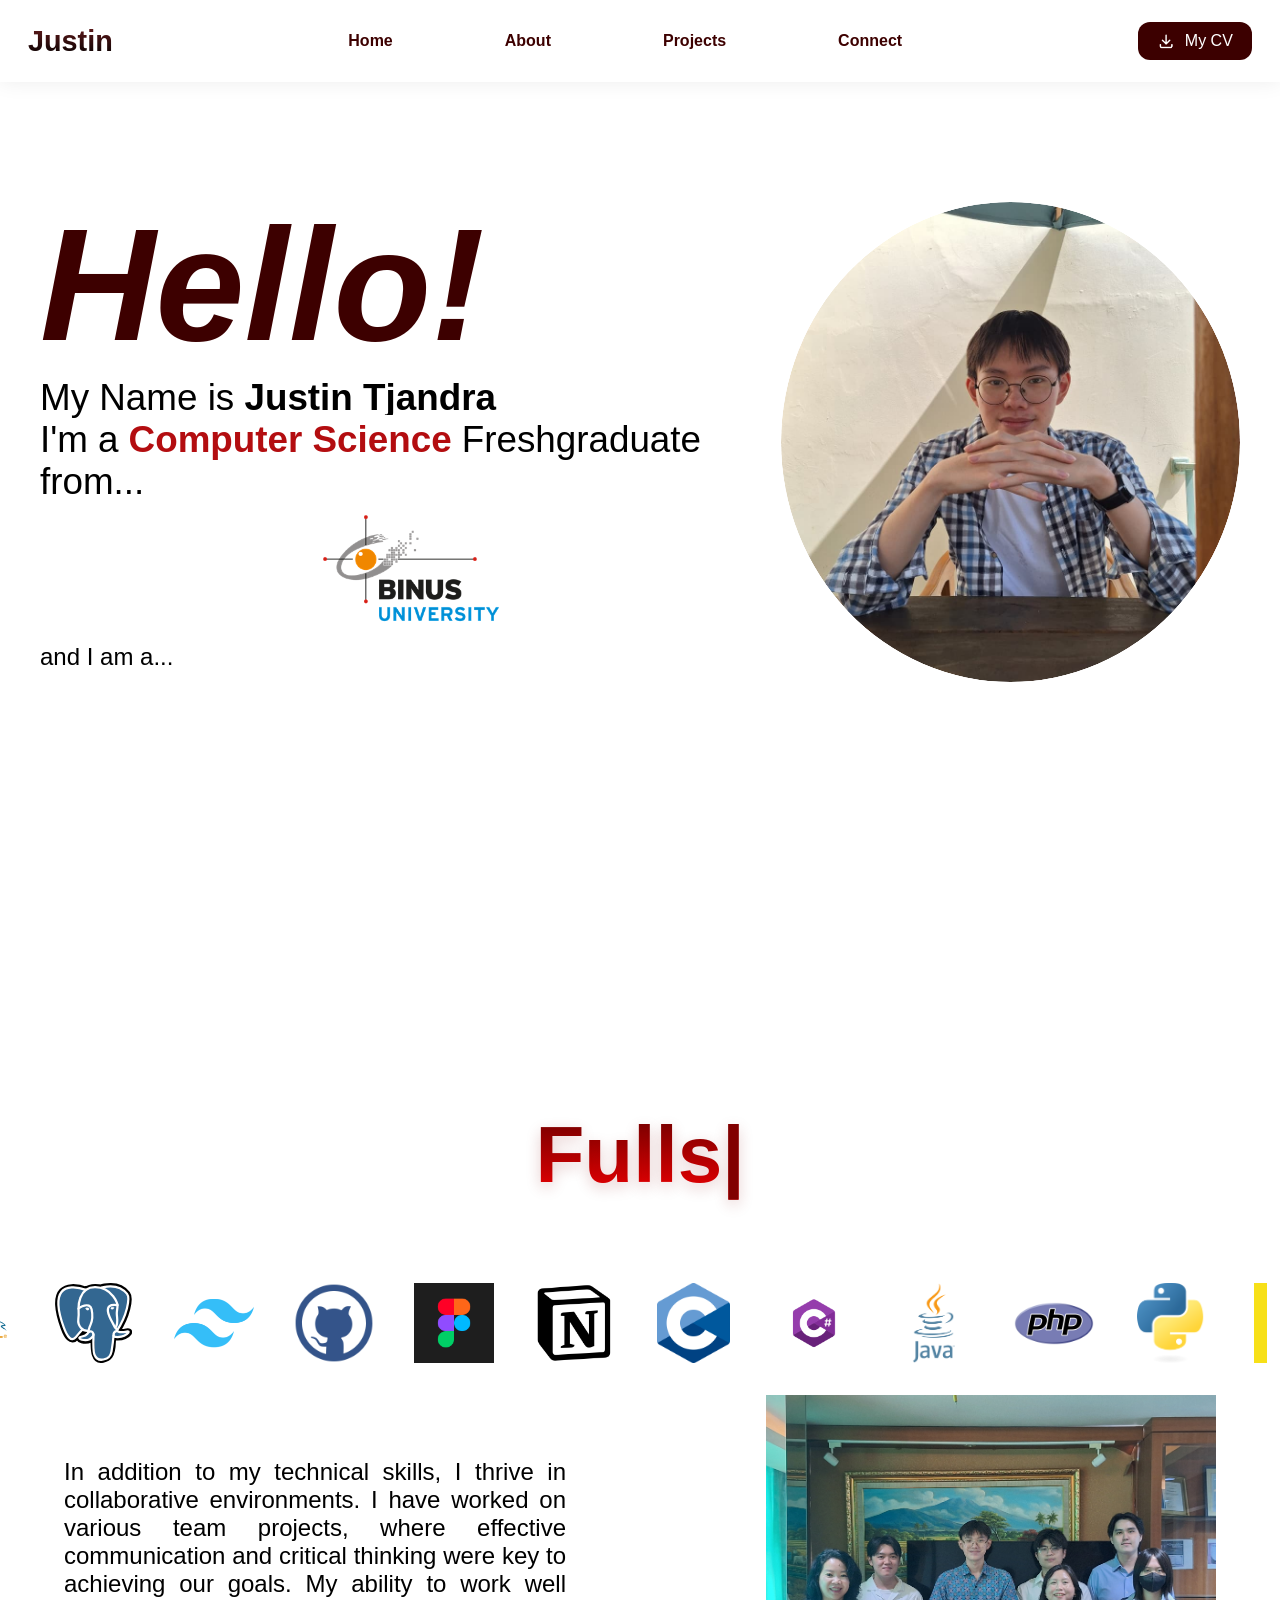
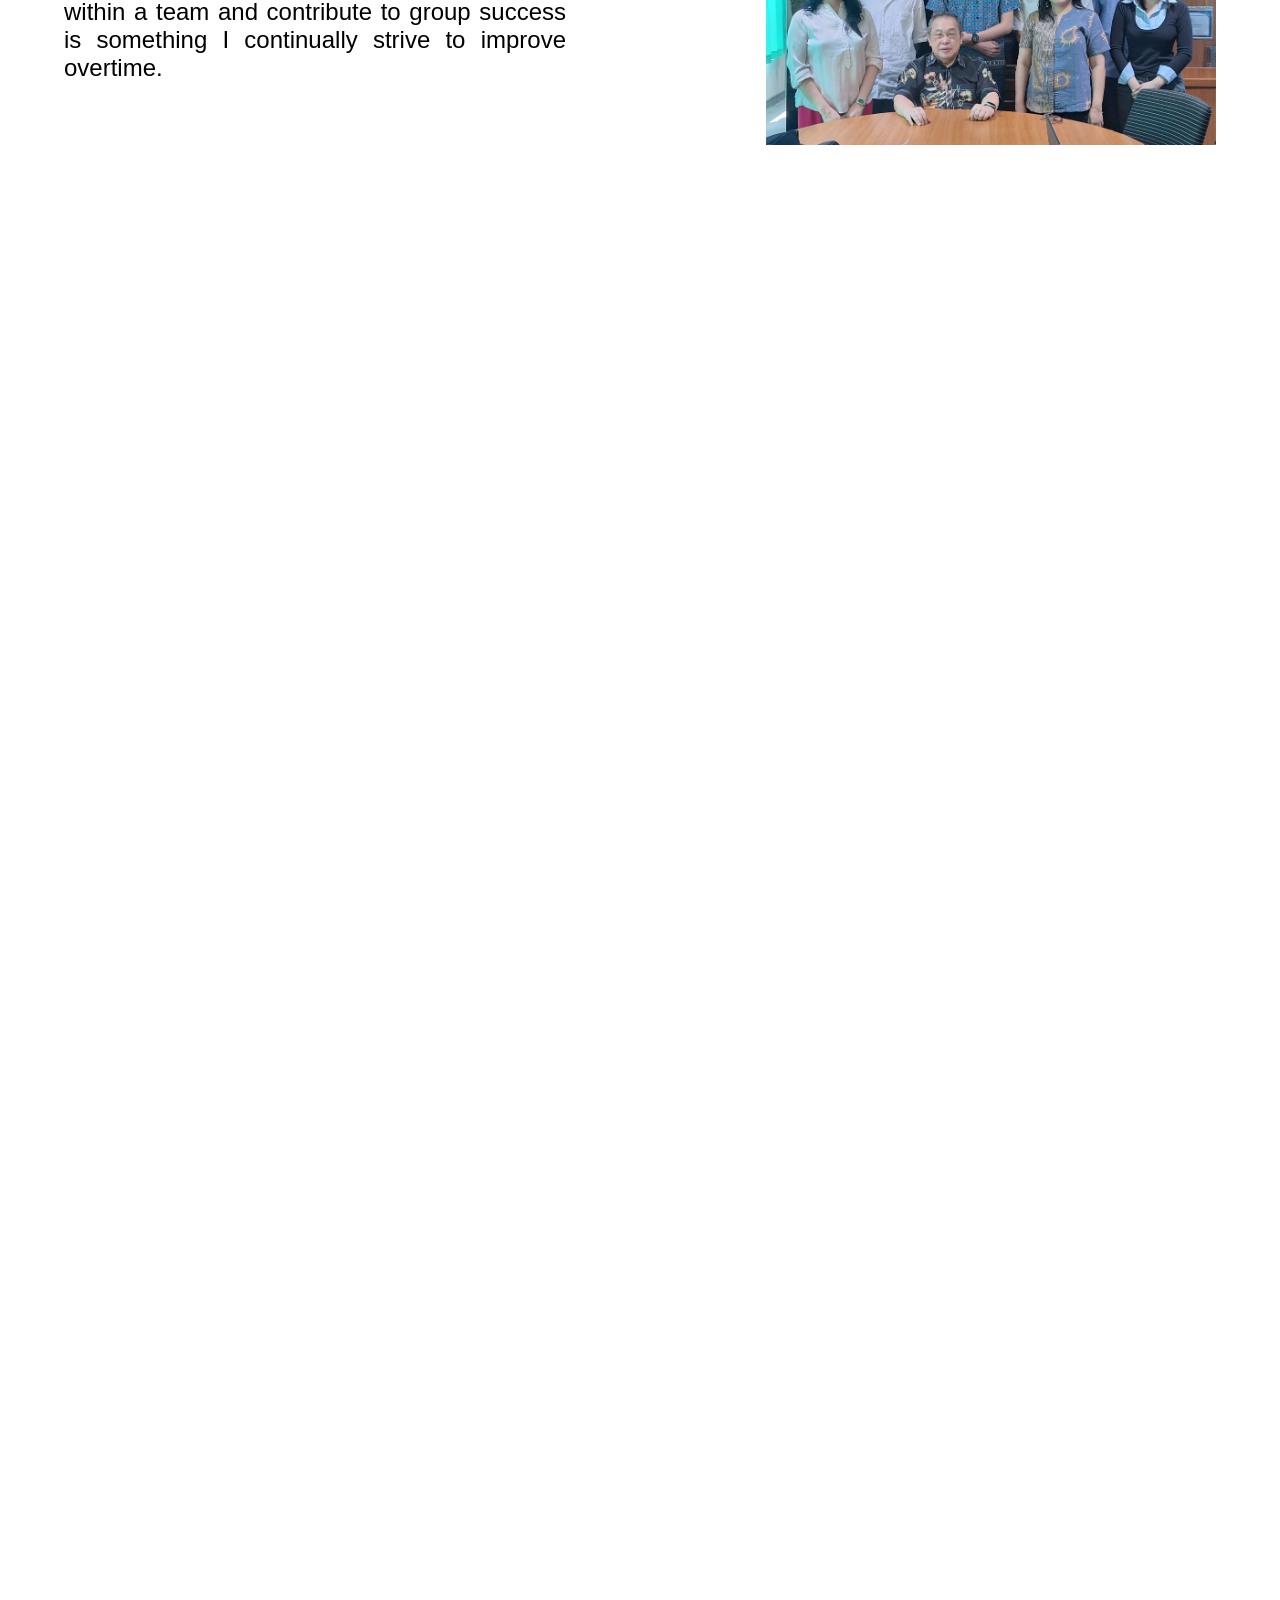
==== index.html @ 24ed014b "chore: remove development comments / lines" ====
<!DOCTYPE html>
<html lang="en">

<head>
    <meta charset="UTF-8">
    <meta name="viewport" content="width=device-width, initial-scale=1.0">
    <title>Justin Tjandra - Portofolio</title>
    <link rel="stylesheet" href="assets/css/style.css">
</head>

<body>
    <nav class="navbar">
        <div class="navbar__header-container">
            <a class="header--font user-select-none">Justin</a>
        </div>

        <div class="navbar__links-container">
            <ul class="navbar__nav">
                <li class="navbar__links-space"><a class="navbar--item" href="#home">Home</a></li>
                <li class="navbar__links-space"><a class="navbar--item" href="#about">About</a></li>
                <li class="navbar__links-space"><a class="navbar--item" href="#projects">Projects</a></li>
                <li class="navbar__links-space"><a class="navbar--item" href="#connect">Connect</a></li>
            </ul>
        </div>

        <div class="navbar__action-container">
            <a href="assets/docs/Justin Tjandra - Curriculum Vitae.pdf" download="Justin Tjandra_CV.pdf"
                class="cv-button">
                <img src="assets/images/icons/download.png" class="cv-icon" alt="Download">
                My CV
            </a>
        </div>
    </nav>

    <section id="home" class="box-container fade-section">
        <div class="home-left">
            <div class="slider user-select-none">
                <h1 class="slider__text">
                    <span>Hello!</span>
                </h1>
            </div>

            <div class="home-container">
                <p class="fs-lg">My Name is <span class="font-bolder">Justin Tjandra</span></p>
                <p class="fs-lg">I'm a<span class="span-headline__text font-bolder">Computer Science</span>Freshgraduate
                    from...</p>
                <div class="university-img-container">
                    <img src="assets/images/icons/Logo_Binus_University.png" alt="BINUS University"
                        class="university-img">
                </div>
            </div>
            <h1 class="font-light">and I am a...</h1>
        </div>

        <div class="img-container">
            <div class="img-flip">
                <div class="img-front">
                    <img src="assets/images/pict/user_profile.jpeg" alt="Justin Tjandra" class="user-img">
                </div>
                <div class="img-back">
                    <img src="assets/images/pict/user_profile.jpeg" alt="Justin Tjandra" class="user-img">
                </div>
            </div>
        </div>

    </section>



    <section id="about" class="box-container fade-section">
        <div class="about-container">
            <div class="about-header">
                <h1 id="typing-text"></h1>
            </div>

            <div class="icon-scroll-wrapper">
                <div class="icon-scroll">
                    <img src="assets/images/icons/C_Programming_Language.svg.png" alt="C">
                    <img src="assets/images/icons/Csharp_Logo.png" alt="C#">
                    <img src="assets/images/icons/Java_programming_language_logo.svg.png" alt="Java">
                    <img src="assets/images/icons/Php.png" alt="Php">
                    <img src="assets/images/icons/Python.png" alt="Python">
                    <img src="assets/images/icons/Javascript.png" alt="Javascript">
                    <img src="assets/images/icons/Laravel.svg.png" alt="Laravel">
                    <img src="assets/images/icons/Microsoft_.NET_logo.svg.png" alt=".NET">
                    <img src="assets/images/icons/React_Logo_SVG.svg.png" alt="React">
                    <img src="assets/images/icons/Typescript.svg.png" alt="TypeScript">
                    <img src="assets/images/icons/Mysql.png" alt="MySQL">
                    <img src="assets/images/icons/Postgresql_elephant.svg" alt="PostgreSQL">
                    <img src="assets/images/icons/Tailwind_CSS_Logo.svg.png" alt="Tailwind">
                    <img src="assets/images/icons/Github.png" alt="Github">
                    <img src="assets/images/icons/Figma.png" alt="Figma">
                    <img src="assets/images/icons/Notion.png" alt="Notion">

                    <img src="assets/images/icons/C_Programming_Language.svg.png" alt="C">
                    <img src="assets/images/icons/Csharp_Logo.png" alt="C#">
                    <img src="assets/images/icons/Java_programming_language_logo.svg.png" alt="Java">
                    <img src="assets/images/icons/Php.png" alt="Php">
                    <img src="assets/images/icons/Python.png" alt="Python">
                    <img src="assets/images/icons/Javascript.png" alt="Javascript">
                    <img src="assets/images/icons/Laravel.svg.png" alt="Laravel">
                    <img src="assets/images/icons/Microsoft_.NET_logo.svg.png" alt=".NET">
                    <img src="assets/images/icons/React_Logo_SVG.svg.png" alt="React">
                    <img src="assets/images/icons/Typescript.svg.png" alt="TypeScript">
                    <img src="assets/images/icons/Mysql.png" alt="MySQL">
                    <img src="assets/images/icons/Postgresql_elephant.svg" alt="PostgreSQL">
                    <img src="assets/images/icons/Tailwind_CSS_Logo.svg.png" alt="Tailwind">
                    <img src="assets/images/icons/Github.png" alt="Github">
                    <img src="assets/images/icons/Figma.png" alt="Figma">
                    <img src="assets/images/icons/Notion.png" alt="Notion">
                </div>
            </div>

            <div class="about-content">
                <div class="about-content-text">
                    <p class="fs-md font-light">In addition to my technical skills, I thrive in collaborative
                        environments. I have worked on various team projects, where effective communication and critical
                        thinking were key to achieving our goals. My ability to work well within a team and contribute
                        to
                        group success is something I continually strive to improve overtime.
                    </p>
                </div>
                <div class="about-content-image-wrapper">
                    <img src="assets/images/pict/intern1.jpg" class="carousel-img active" alt="">
                    <img src="assets/images/pict/intern2.jpg" class="carousel-img" alt="">
                </div>
            </div>
        </div>
    </section>

    <section id="projects" class="box-container fade-section">
        <h1 class="fs-xl highlight-text">Highlighted Projects</h1>
        <div class="projects-grid">
            <div class="project-card">
                <img src="assets/images/projects/VHotel.png" alt="Vhotel" class="project-img">
                <div class="project-overlay">
                    <h2 class="project-name">Vhotel</h2>
                    <p class="project-category">Hotel Management System</p>
                    <div class="project-img-overlay">
                        <img src="assets/images/icons/Figma.png" alt="Figma">
                        <img style="width: 72px;" src="assets/images/icons/HTML.png" alt="HTML">
                        <img src="assets/images/icons/CSS.png" alt="CSS">
                        <img src="assets/images/icons/Javascript.png" alt="JavaScript">
                    </div>
                    <a class="project-card-link" target="_blank" href="https://physeck.github.io/VHotel/">Click me to
                        view!</a>
                </div>
            </div>

            <div class="project-card">
                <img src="assets/images/projects/Calm.png" alt="Calm" class="project-img">
                <div class="project-overlay">
                    <h2 class="project-name">Calm</h2>
                    <p class="project-category">Mental Counseling Appointment Design</p>
                    <div class="project-img-overlay">
                        <img src="assets/images/icons/Figma.png" alt="Figma">
                    </div>
                    <a class="project-card-link" target="_blank"
                        href="https://www.figma.com/proto/J59V373i7fIVpGpE77ZbPk/Justin-Tjandra---Calm?node-id=0-1&t=TwTi2Une0A60ELqW-1">Click
                        me to view!</a>
                </div>
            </div>

            <div class="project-card">
                <img src="assets/images/projects/CareYou.png" alt="CareYou" class="project-img">
                <div class="project-overlay">
                    <h2 class="project-name">CareYou</h2>
                    <p class="project-category">Fundraising Application</p>
                    <div class="project-img-overlay">
                        <img src="assets/images/icons/Microsoft_.NET_logo.svg.png" alt=".NET">
                        <img src="assets/images/icons/Csharp_Logo.png" alt="C#">
                        <img src="assets/images/icons/Mysql.png" alt="MySQL">
                        <img src="assets/images/icons/Figma.png" alt="Figma">
                    </div>
                    <a class="project-card-link" target="_blank"
                        href="https://www.figma.com/proto/2gqWYdmFelvkur7idNN4Tu/CareYou?page-id=0%3A1&node-id=1755-6062&starting-point-node-id=1755%3A6062&t=R1HIUvb0yN2R2BPH-1">Click
                        me to view!</a>
                </div>
            </div>

            <div class="project-card">
                <img src="assets/images/projects/Fit-rack.png" alt="FitRack" class="project-img">
                <div class="project-overlay">
                    <h2 class="project-name">FitRack</h2>
                    <p class="project-category">Gym Nutrient Planner</p>
                    <div class="project-img-overlay">
                        <img src="assets/images/icons/Laravel.svg.png" alt="Laravel">
                        <img src="assets/images/icons/Php.png" alt="Php">
                        <img src="assets/images/icons/Mysql.png" alt="MySQL">
                        <img src="assets/images/icons/Figma.png" alt="Figma">
                    </div>
                    <a class="project-card-link" target="_blank" href="https://fit-rack.vercel.app/">Click
                        me to view!</a>
                </div>
            </div>

            <div class="project-card">
                <img src="assets/images/projects/StudiLib.png" alt="StudiLib" class="project-img">
                <div class="project-overlay">
                    <h2 class="project-name">StudiLib</h2>
                    <p class="project-category">Educational Technology Tutor</p>
                    <div class="project-img-overlay">
                        <img src="assets/images/icons/React_Logo_SVG.svg.png" alt="React">
                        <img src="assets/images/icons/Tailwind_CSS_Logo.svg.png" alt="Tailwind">
                        <img src="assets/images/icons/Typescript.svg.png" alt="TypeScript">
                        <img src="assets/images/icons/Postgresql_elephant.svg" alt="PostgreSQL">
                        <img src="assets/images/icons/Figma.png" alt="Figma">
                    </div>
                    <a class="project-card-link" target="_blank"
                        href="https://www.figma.com/design/tFy2YiuyIDAvgmTht4NtIr/StudiLib-LowFidelity-UI-Design?node-id=0-1&t=3L5inz7zCP8GVV8N-1">Click
                        me to view!</a>
                </div>
            </div>
        </div>
    </section>

    <section id="connect" class="box-container fade-section">
        <div class="connect-info">
            <h1 class="connect-title">Let's connect!</h1>
            <p class="connect-description">
                I'm currently looking for new opportunities and my inbox is always open.
                Whether you have a question or just want to say hi, I'll try my best to get back to you!
            </p>
            <a href="mailto:justin.tjandra@gmail.com" class="email-button">Say Hello</a>
        </div>

        <div class="connect-links">
            <div class="social-item">
                <span class="social-label">LinkedIn</span>
                <a href="https://www.linkedin.com/in/justin-tjandra/" target="_blank">linkedin.com/in/justin-tjandra</a>
            </div>
            <div class="social-item">
                <span class="social-label">GitHub</span>
                <a href="https://github.com/Physeck" target="_blank">github.com/Physeck</a>
            </div>
            <div class="social-item">
                <span class="social-label">Email</span>
                <a href="mailto:justin.tjandra@email.com">justin.tjandra@gmail.com</a>
            </div>
        </div>
    </section>

    <button id="backToTop" class="back-to-top" title="Go to top">
        <span class="arrow">↑</span> Back to Top
    </button>
</body>
<script src="assets/js/script.js"></script>

</html>
---- assets/css/style.css ----
* {
    box-sizing: border-box;
}

body {
    margin: 0;
    font-family: 'Poppins', sans-serif;
    line-height: inherit;
}

html {
    scroll-behavior: smooth;
}

::-webkit-scrollbar {
    width: 10px;
    height: 10px;
}

::-webkit-scrollbar-track {
    background: #ffffff;
    border-radius: 8px;
}

::-webkit-scrollbar-thumb {
    background: #dbdbdb;
    border-radius: 8px;
}

::-webkit-scrollbar-thumb:hover {
    background: #a8a8a8;
}

::-webkit-scrollbar-corner {
    background: transparent;
}

.font-light {
    font-weight: 200;
}

.font-bolder {
    font-weight: 600;
}

.fs-md {
    font-size: 1.5rem;
}

.fs-lg {
    font-size: 2.3rem;
}

.fs-xl {
    font-size: 3rem;
}

.navbar {
    display: flex;
    padding: 1rem 1.75rem;
    background-color: #ffffff;
    position: sticky;
    top: 0;
    z-index: 100;
    transition: transform 0.7s ease-in-out;
    box-shadow: 0 0 20px rgba(0, 0, 0, 0.075);
}

.navbar.slideup {
    transform: translateY(-100%);
}

.navbar__header-container {
    display: flex;
    align-items: center;
}

.header--font {
    font-family: inherit;
    font-size: 1.8rem;
    font-weight: 700;
    text-decoration: none;
    background-image: linear-gradient(to bottom, #661b1c, #000000);
    -webkit-background-clip: text;
    color: transparent;
    transition: transform 0.3s;
    animation: crimsonred 2s linear infinite;
}

.user-select-none {
    -webkit-user-select: none !important;
    -moz-user-select: none !important;
    user-select: none !important;
}

.header--font:hover {
    transform: translateY(-0.35rem);
}

@keyframes crimsonred {
    0% {
        background-image: linear-gradient(120deg, #b30d10, #000000);
    }

    20% {
        background-image: linear-gradient(to bottom, #ff0202, #3d0000);
    }

    40% {
        background-image: linear-gradient(120deg, #3d0000, #290000);
    }

    60% {
        background-image: linear-gradient(120deg, #6e0808, #140000);
    }

    80% {
        background-image: linear-gradient(120deg, #140000, #3d0909);
    }

    100% {
        background-image: linear-gradient(120deg, #661b1c, #000000);
    }
}

.navbar__nav {
    display: flex;
    list-style-type: none;
    padding: 0;
}

.navbar__links-container {
    display: flex;
    justify-content: center;
    flex-grow: 1;
}

.navbar__links-space {
    padding-left: 3.5rem;
    padding-right: 3.5rem;
}

.navbar--item {
    text-decoration: none;
    font-weight: 600;
    color: #3d0000;
    transition-duration: 0.2s;
}

.navbar--item:hover {
    background-image: linear-gradient(to bottom, #ff0004, #3c0000);
    -webkit-background-clip: text;
    font-weight: 700;
    color: transparent;
}

.navbar--item.active {
    background-image: linear-gradient(to bottom, #ff0004, #3c0000);
    -webkit-background-clip: text;
    font-weight: 700;
    color: transparent;
}

.navbar__action-container {
    display: flex;
    align-items: center;
}

.cv-button {
    background-color: #3c0000;
    display: flex;
    align-items: center;
    gap: 10px;
    color: white;
    padding: 0.6rem 1.2rem;
    border-radius: 12px;
    text-decoration: none;
    font-weight: 500;
    transition: 0.3s ease, transform 0.2s ease;
}

.cv-button:hover {
    background-color: #810000;
    transform: translateY(-2px);
}

.cv-icon {
    width: 18px;
    height: auto;
    filter: brightness(0) invert(1);
}

.box-container {
    display: flex;
    justify-content: space-between;
    align-items: center;
    min-height: 80vh;
    margin-bottom: 15rem;
    transition: opacity 1s ease, transform 1s ease;
}

#home,
#connect,
#projects {
    padding: 1rem 2.5rem;
}

.fade-section {
    opacity: 0;
    transform: translateY(50px);
}

.fade-section.visible {
    opacity: 1;
    transform: translateY(0);
    transition-delay: 0.5s
}

.fade-section.hidden {
    opacity: 0;
    transform: translateY(-50px);
}

.home-left {
    display: flex;
    flex-direction: column;
}


.slider__text {
    font-size: 10rem;
    font-style: italic;
    font-weight: 700;
    color: #3d0000;
    margin: 0 !important;
}

.slider {
    display: inline;
    text-align: start;
    position: relative;
    animation: slide-in 1.5s ease-out;
    transition: color 0.3s ease;
}

@keyframes slide-in {
    0% {
        transform: translateX(300%);
    }

    100% {
        transform: translateX(0);
    }
}

.slider::after {
    content: "";
    position: absolute;
    left: 0;
    bottom: 0;
    width: 0;
    height: 10px;
    background-color: #810000;
    transition: width 0.3s ease;
}

.slider:hover::after {
    width: 100%;
}

.img-container {
    width: 480px;
    height: 480px;
    border-radius: 50%;
    overflow: hidden;
    opacity: 0;
    transform: translateY(80px);
    animation: fadeUp 1.5s ease forwards;
    animation-delay: 1.5s;
}

.img-flip {
    width: 100%;
    height: 100%;
    position: relative;
    transition: transform 0.8s;
    transform-style: preserve-3d;
}

.img-container:hover .img-flip {
    transform: rotateY(180deg);
}

.img-front,
.img-back {
    position: absolute;
    width: 100%;
    height: 100%;
    border-radius: 50%;
    backface-visibility: hidden;
    overflow: hidden;
}

.img-back {
    background: #dbdbdb;
    transform: rotateY(180deg);
    display: flex;
    flex-direction: column;
    justify-content: center;
    align-items: center;
}

.user-img {
    width: 100%;
    height: 100%;
    object-fit: cover;
    border-radius: 50%;
}

@keyframes fadeUp {
    from {
        opacity: 0;
        transform: translateY(80px);
    }

    to {
        opacity: 1;
        transform: translateY(0);
    }
}

#typing-text {
    font-size: 5rem;
    font-weight: 700;
    background: linear-gradient(to bottom,
            #000000 0%,
            #3c0000 33%,
            #810000 67%,
            #ff0004 100%);
    background-size: 100% 250%;
    background-position: bottom;
    text-shadow: 0 5px 15px rgba(129, 0, 0, 0.2);
    -webkit-background-clip: text;
    background-clip: text;
    color: transparent;
    animation: waveUp 10s ease-in-out infinite;
}

@keyframes waveUp {
    0% {
        background-position: 50% 100%;
    }

    33% {
        background-position: 50% 67%;
    }

    67% {
        background-position: 50% 33%;
    }

    100% {
        background-position: 50% 90%;
    }
}

#typing-text::after {
    content: "|";
    animation: blink 1s infinite;
    color: #810000;
}

@keyframes blink {

    0%,
    50%,
    100% {
        opacity: 1;
    }

    25%,
    75% {
        opacity: 0;
    }
}

.span-headline__text {
    background-color: #fff;
    color: #b30d10;
    border-radius: 12px;
    padding: 4px 10px;
    transition: all 0.3s ease;
}

.span-headline__text:hover {
    background-color: #198754;
    color: white;
    transform: translateY(-2px);
    box-shadow: 0 5px 15px rgba(25, 135, 84, 0.4);
}

.home-container {
    display: flex;
    flex-direction: column;
    justify-content: center;
}

.home-container img {
    justify-content: center;
    align-items: center;
}

.home-container p {
    margin: 0;
}

.university-img-container {
    display: flex;
    justify-content: center;
}

.university-img {
    width: 180px;
    margin-top: 10px;
    transition: transform 0.3s ease, filter 0.3s ease;
}

.university-img:hover {
    transform: scale(1.1);
    filter: drop-shadow(0 10px 20px rgba(0, 0, 0, 0.2));
}

/* About me */
.about-container {
    display: flex;
    flex-direction: column;
}

.about-header {
    display: flex;
    justify-content: center;
}

.icon-scroll-wrapper {
    display: flex;
    justify-content: center;
    align-items: center;
    width: 99vw;
    padding: 1rem 0;
    overflow: hidden;
    position: relative;
}

.icon-scroll {
    display: flex;
    gap: 40px;
    width: max-content;
    animation: scrollIcons 30s linear infinite;
}

.icon-scroll img {
    width: 80px;
    height: 80px;
    object-fit: contain;
}

@keyframes scrollIcons {
    0% {
        transform: translateX(30%);
    }

    100% {
        transform: translateX(-30%);
    }
}

.icon-scroll-wrapper:hover .icon-scroll {
    animation-play-state: paused;
}

.about-content {
    display: flex;
    justify-content: space-between;
    align-items: center;
    padding: 1rem 4rem;
}

.about-content-text {
    flex: 1;
    margin-right: 200px;
    text-align: justify;
}

.about-content-image-wrapper {
    width: 450px;
    height: 350px;
    position: relative;
}

.carousel-img {
    position: absolute;
    width: 100%;
    height: 100%;
    object-fit: cover;
    opacity: 0;
    transform: scale(0.95);
    transition: opacity 1s ease, transform 1s ease;
}

.carousel-img.active {
    opacity: 1;
    transform: scale(1);
}


/* Projects */
.box-container#projects {
    display: flex;
    flex-direction: column;
}

.highlight-text {
    font-size: 5rem;
    color: #3d0000;
    text-shadow: 0 4px 15px rgba(0, 0, 0, 0.3);
}

.projects-grid {
    display: grid;
    grid-template-columns: 1fr 1fr;
    gap: 2rem;
    width: 100%;
    padding: 2rem 0;
}

.project-card {
    position: relative;
    width: 100%;
    height: 350px;
    border-radius: 12px;
    overflow: hidden;
    cursor: pointer;
    background-color: #000;
}

.project-card-link {
    margin: 1rem 0;
    padding: 5px;
    text-decoration: none;
    color: inherit;
    background-color: rgba(34, 34, 34, 0.5);
    border-radius: 8px;
    display: block;
    transition: 0.5s ease;
}

.project-card-link:hover {
    background-color: rgba(129, 0, 0, 0.5);
}

.project-img {
    width: 100%;
    height: 100%;
    object-fit: cover;
    transition: transform 0.5s ease, filter 0.5s ease;
}

.project-overlay {
    position: absolute;
    top: 0;
    left: 0;
    width: 100%;
    height: 100%;
    display: flex;
    flex-direction: column;
    justify-content: center;
    align-items: center;
    background-color: rgba(0, 0, 0, 0.4);
    color: white;
    opacity: 0;
    transition: opacity 0.5s ease;
    text-align: center;
    padding: 1rem;
}

.project-img-overlay {
    display: flex;
    justify-content: center;
    align-items: center;
    gap: 12px;
}

.project-img-overlay img {
    width: 40px;
    height: auto;
}

.project-name {
    font-size: 1.5rem;
    margin-bottom: 0.5rem;
    transform: translateY(20px);
    transition: transform 0.5s ease;
}

.project-card:hover .project-img {
    filter: blur(8px);
    transform: scale(1.1);
}

.project-card:hover .project-overlay {
    opacity: 1;
}

.project-card:hover .project-name {
    transform: translateY(0);
}

/* Connect */
.connect-info {
    flex: 0 1 50%;
    text-align: left;
}

.connect-title {
    font-size: 3rem;
    margin-bottom: 1.5rem;
    text-shadow: 0 4px 15px rgba(129, 0, 0, 0.3);
}

.connect-description {
    font-size: 1.1rem;
    line-height: 1.6;
    color: #555;
    margin-bottom: 2rem;
}

.email-button {
    display: inline-block;
    padding: 0.8rem 2rem;
    border: 2px solid #3c0000;
    color: #3c0000;
    text-decoration: none;
    border-radius: 5px;
    font-weight: bold;
    transition: all 0.3s ease;
}

.email-button:hover {
    background-color: #661b1c;
    color: white;
}

.connect-links {
    flex: 0 1 40%;
    display: flex;
    flex-direction: column;
    gap: 2rem;
}

.social-item {
    display: flex;
    flex-direction: column;
}

.social-label {
    font-size: 0.8rem;
    text-transform: uppercase;
    letter-spacing: 1px;
    color: #888;
    margin-bottom: 0.5rem;
}

.social-item a {
    font-size: 1.2rem;
    color: #222;
    text-decoration: none;
    font-weight: 500;
    transition: color 0.3s ease;
}

.social-item a:hover {
    color: #810000;
}

.back-to-top {
    position: fixed;
    bottom: 2rem;
    left: 50%;
    transform: translateX(-50%) translateY(20px);
    padding: 0.8rem 1.5rem;
    background-color: #222;
    color: white;
    border: none;
    border-radius: 50px;
    cursor: pointer;
    font-weight: bold;
    box-shadow: 0 4px 15px rgba(0, 0, 0, 0.2);
    opacity: 0;
    pointer-events: none;
    transition: all 0.4s ease-in-out;
}

.back-to-top.active {
    opacity: 1;
    pointer-events: auto;
    transform: translateX(-50%) translateY(0);
}

.back-to-top:hover {
    background-color: #3c0000;
    transform: translateX(-50%) translateY(-3px);
}

.arrow {
    margin-right: 5px;
}
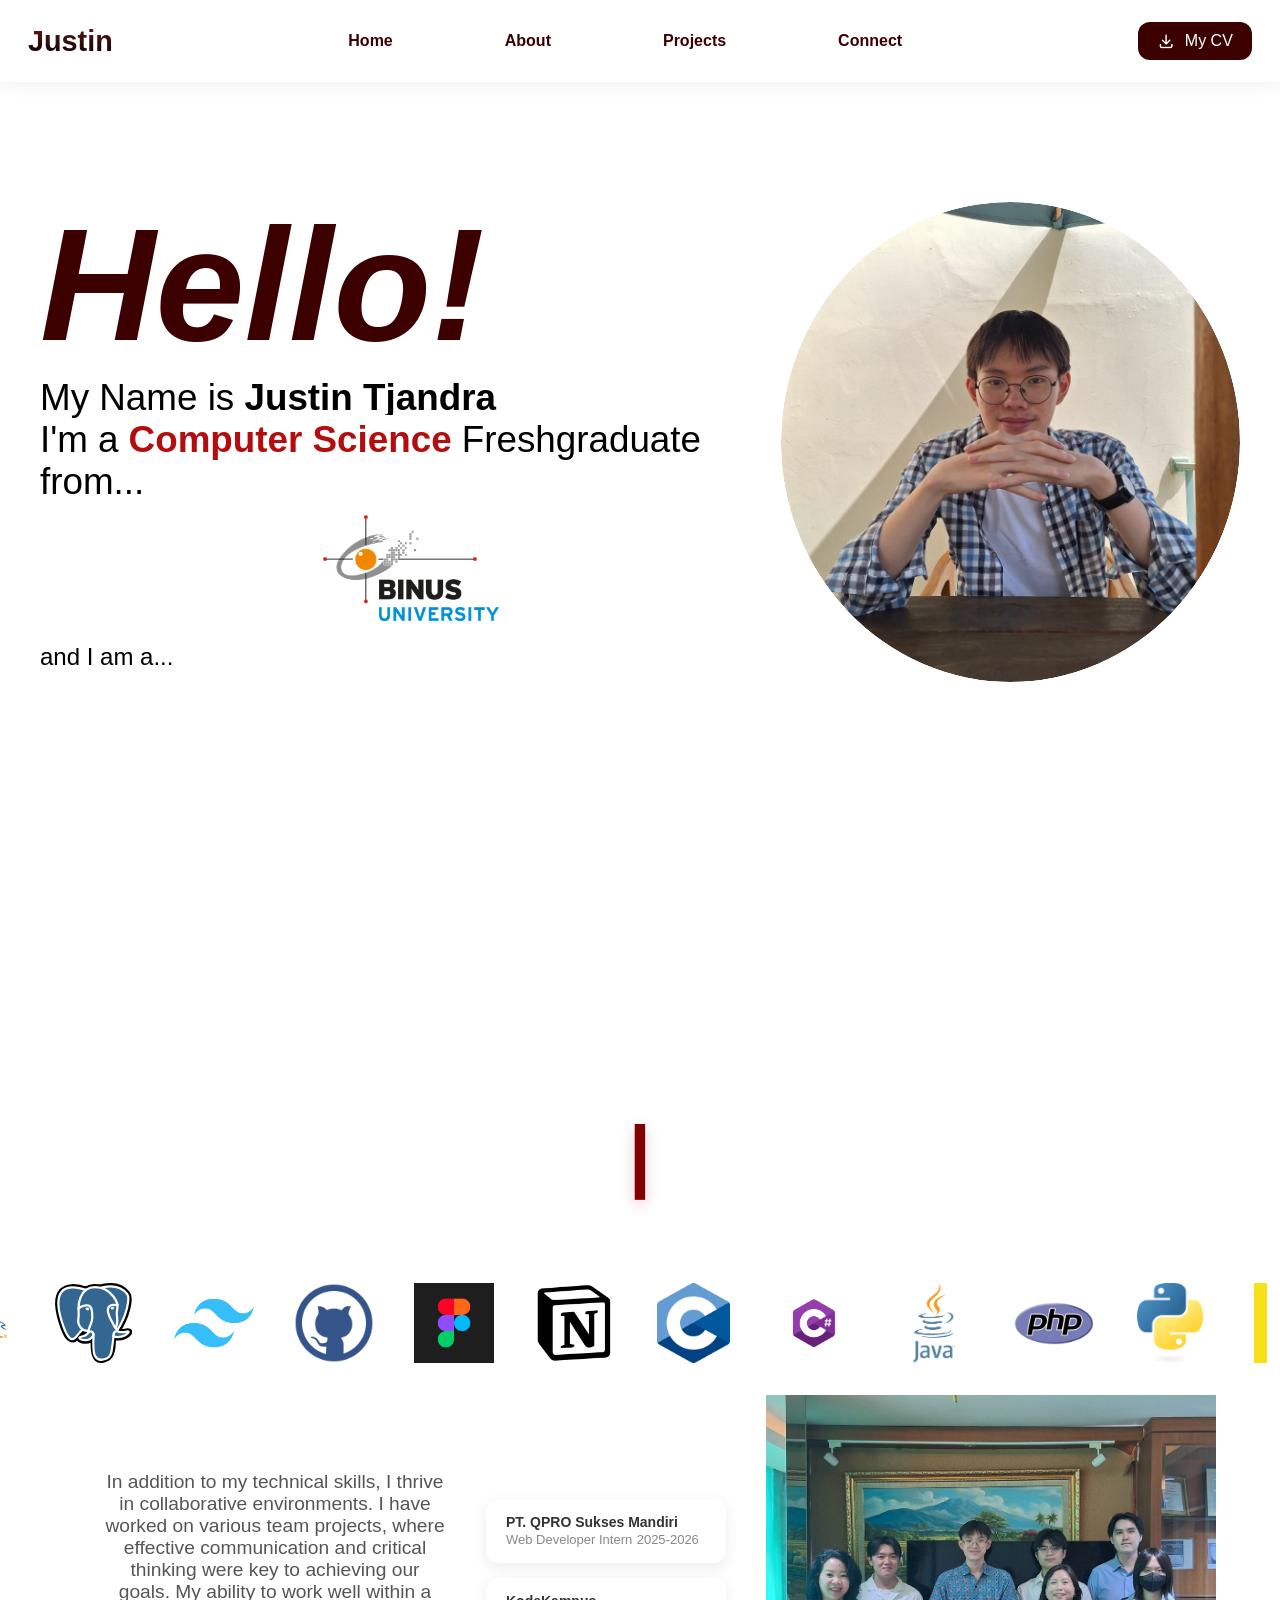
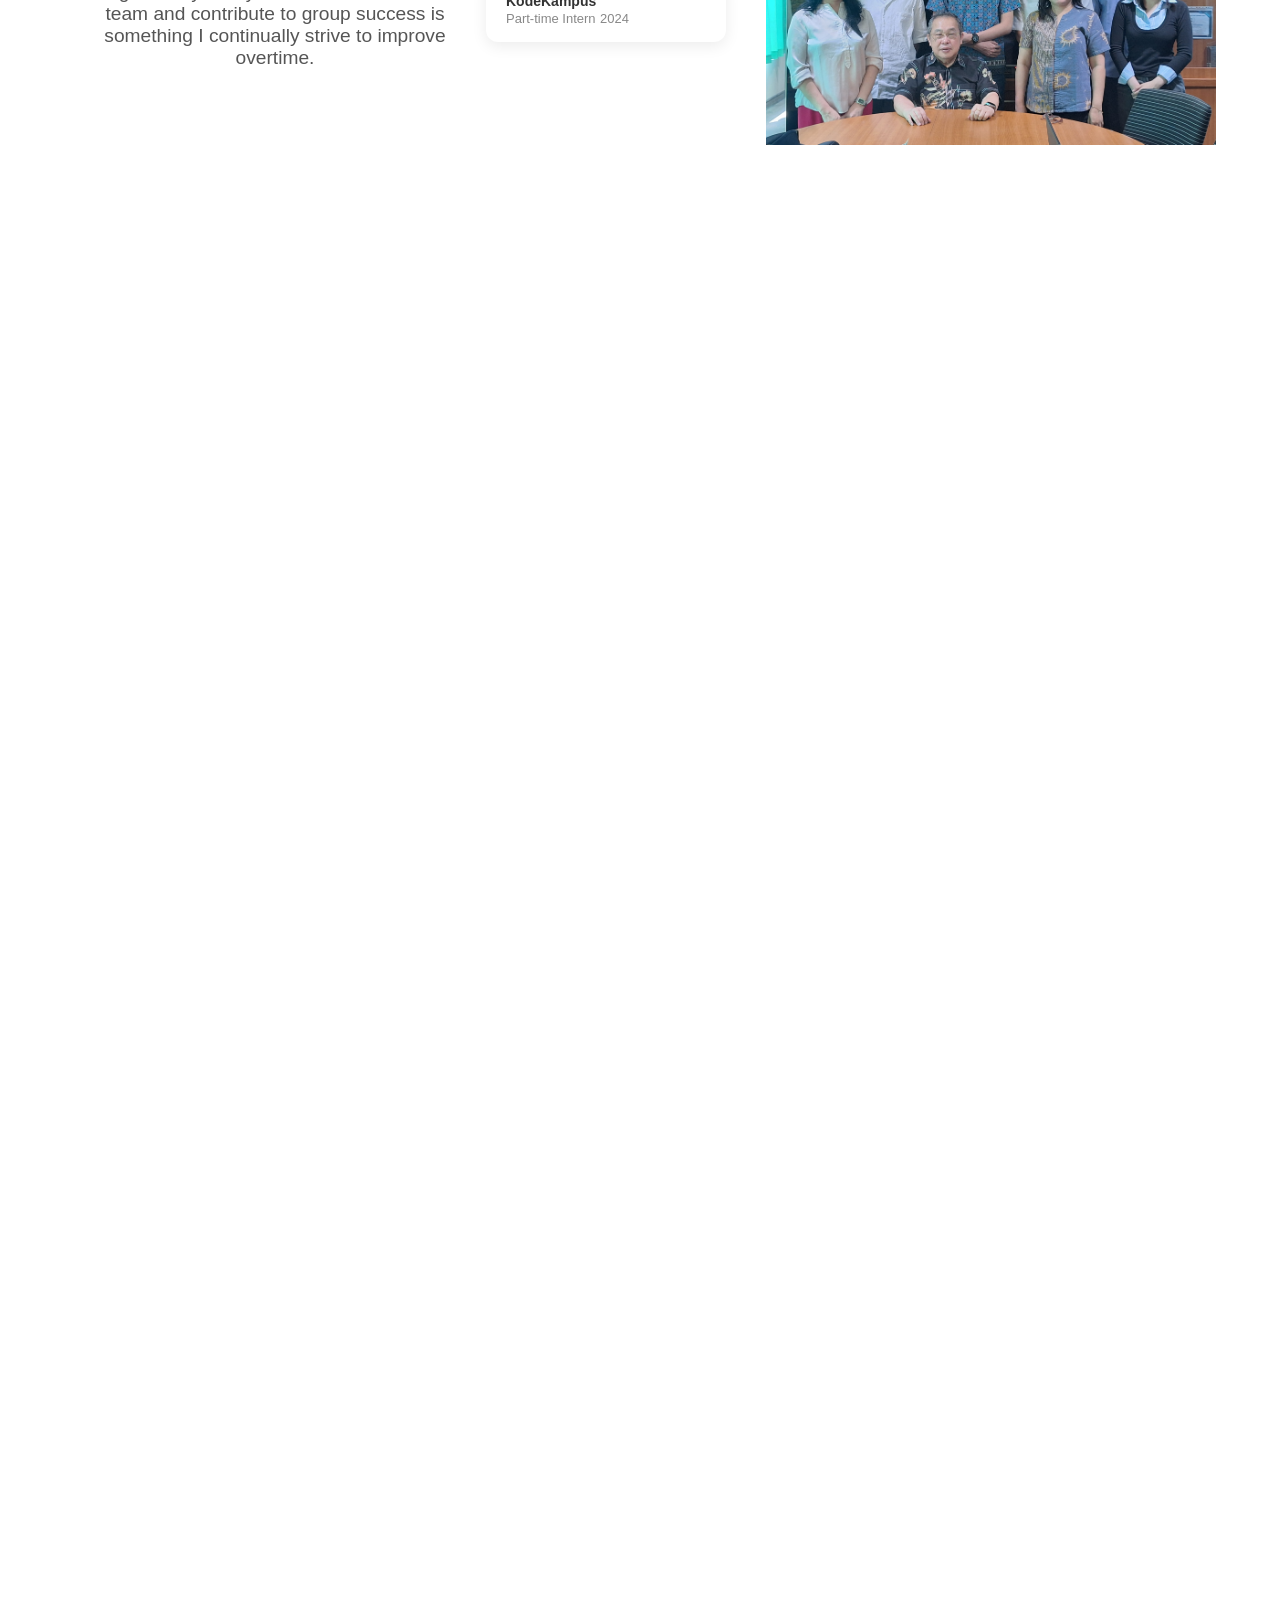
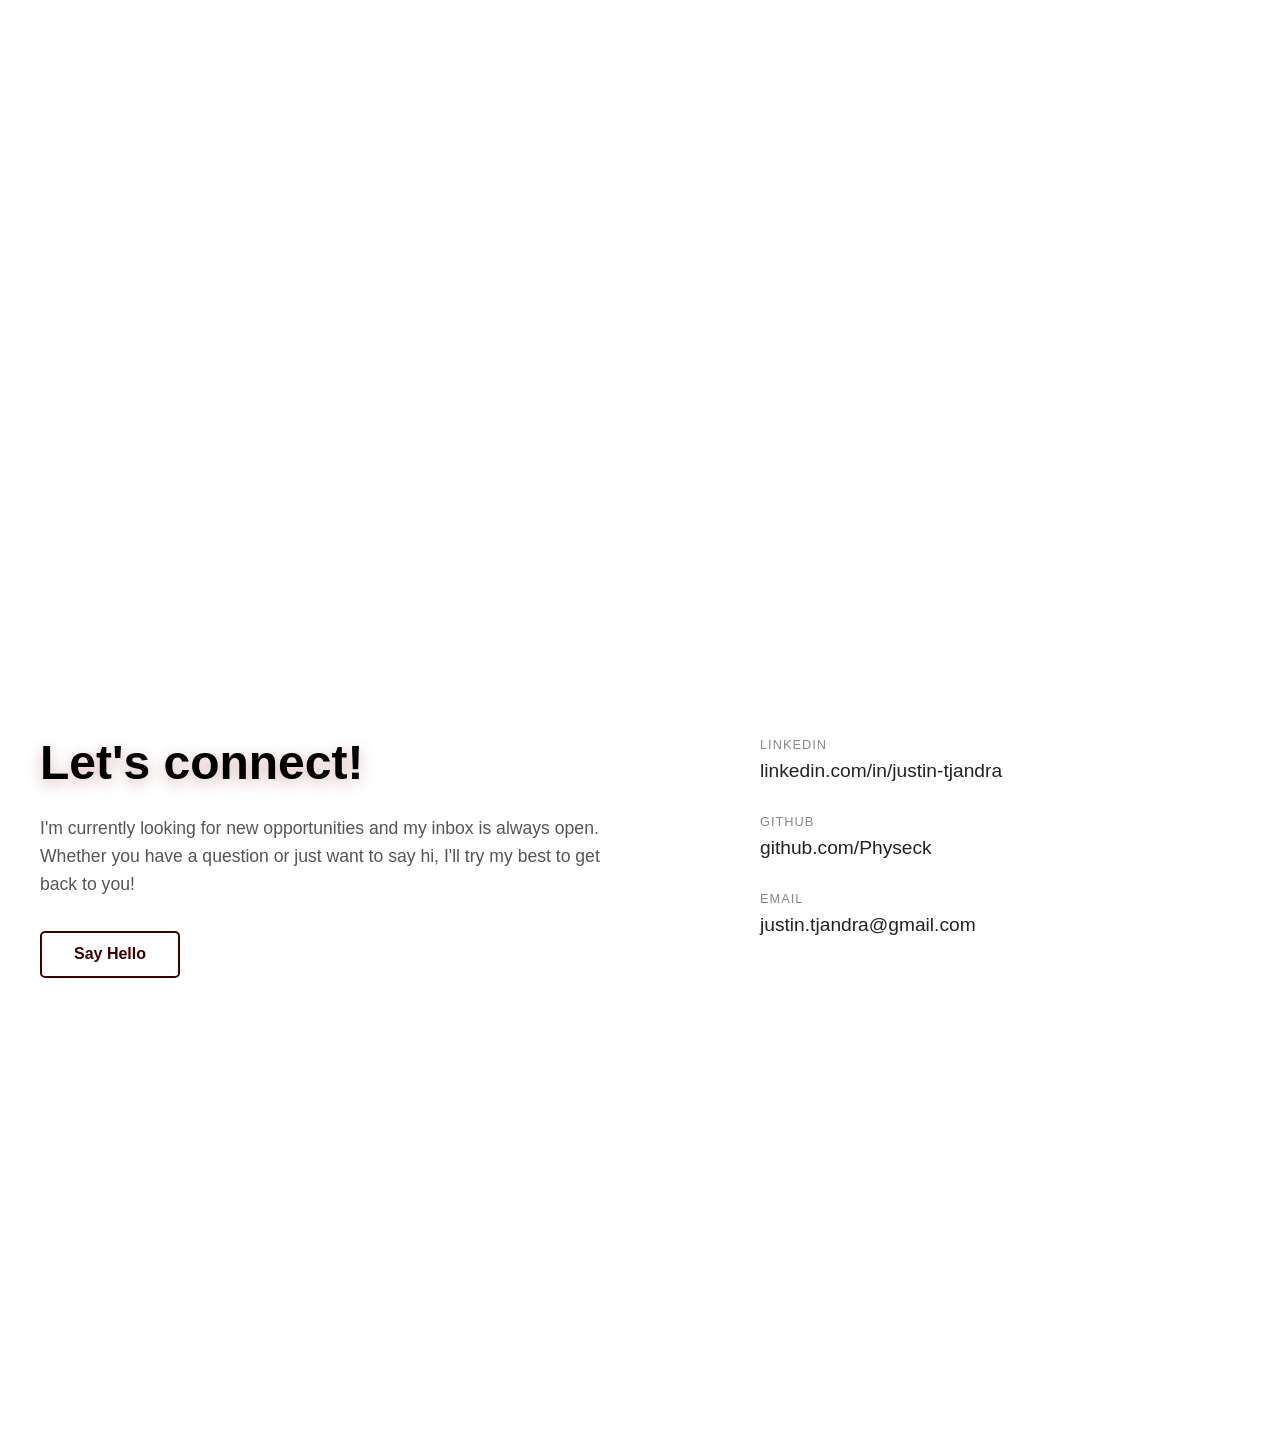
==== commit c9d297f8: "bugfix: changes update" ====
--- a/index.html
+++ b/index.html
@@ -62,10 +62,7 @@
                 </div>
             </div>
         </div>
-
-    </section>
-
-
+    </section>
 
     <section id="about" class="box-container fade-section">
         <div class="about-container">
@@ -116,13 +113,24 @@
                     <p class="fs-md font-light">In addition to my technical skills, I thrive in collaborative
                         environments. I have worked on various team projects, where effective communication and critical
                         thinking were key to achieving our goals. My ability to work well within a team and contribute
-                        to
-                        group success is something I continually strive to improve overtime.
+                        to group success is something I continually strive to improve overtime.
                     </p>
                 </div>
+                <div class="about-content-experience">
+                    <div class="exp-card">
+                        <h4>PT. QPRO Sukses Mandiri</h4>
+                        <span>Web Developer Intern</span>
+                        <span>2025-2026</span>
+                    </div>
+                    <div class="exp-card">
+                        <h4>KodeKampus</h4>
+                        <span>Part-time Intern</span>
+                        <span>2024</span>
+                    </div>
+                </div>
                 <div class="about-content-image-wrapper">
-                    <img src="assets/images/pict/intern1.jpg" class="carousel-img active" alt="">
-                    <img src="assets/images/pict/intern2.jpg" class="carousel-img" alt="">
+                    <img src="assets/images/pict/intern1.jpg" class="carousel-img active" alt="Internship Experience">
+                    <img src="assets/images/pict/intern2.jpg" class="carousel-img" alt="Internship Experience">
                 </div>
             </div>
         </div>
@@ -131,69 +139,6 @@
     <section id="projects" class="box-container fade-section">
         <h1 class="fs-xl highlight-text">Highlighted Projects</h1>
         <div class="projects-grid">
-            <div class="project-card">
-                <img src="assets/images/projects/VHotel.png" alt="Vhotel" class="project-img">
-                <div class="project-overlay">
-                    <h2 class="project-name">Vhotel</h2>
-                    <p class="project-category">Hotel Management System</p>
-                    <div class="project-img-overlay">
-                        <img src="assets/images/icons/Figma.png" alt="Figma">
-                        <img style="width: 72px;" src="assets/images/icons/HTML.png" alt="HTML">
-                        <img src="assets/images/icons/CSS.png" alt="CSS">
-                        <img src="assets/images/icons/Javascript.png" alt="JavaScript">
-                    </div>
-                    <a class="project-card-link" target="_blank" href="https://physeck.github.io/VHotel/">Click me to
-                        view!</a>
-                </div>
-            </div>
-
-            <div class="project-card">
-                <img src="assets/images/projects/Calm.png" alt="Calm" class="project-img">
-                <div class="project-overlay">
-                    <h2 class="project-name">Calm</h2>
-                    <p class="project-category">Mental Counseling Appointment Design</p>
-                    <div class="project-img-overlay">
-                        <img src="assets/images/icons/Figma.png" alt="Figma">
-                    </div>
-                    <a class="project-card-link" target="_blank"
-                        href="https://www.figma.com/proto/J59V373i7fIVpGpE77ZbPk/Justin-Tjandra---Calm?node-id=0-1&t=TwTi2Une0A60ELqW-1">Click
-                        me to view!</a>
-                </div>
-            </div>
-
-            <div class="project-card">
-                <img src="assets/images/projects/CareYou.png" alt="CareYou" class="project-img">
-                <div class="project-overlay">
-                    <h2 class="project-name">CareYou</h2>
-                    <p class="project-category">Fundraising Application</p>
-                    <div class="project-img-overlay">
-                        <img src="assets/images/icons/Microsoft_.NET_logo.svg.png" alt=".NET">
-                        <img src="assets/images/icons/Csharp_Logo.png" alt="C#">
-                        <img src="assets/images/icons/Mysql.png" alt="MySQL">
-                        <img src="assets/images/icons/Figma.png" alt="Figma">
-                    </div>
-                    <a class="project-card-link" target="_blank"
-                        href="https://www.figma.com/proto/2gqWYdmFelvkur7idNN4Tu/CareYou?page-id=0%3A1&node-id=1755-6062&starting-point-node-id=1755%3A6062&t=R1HIUvb0yN2R2BPH-1">Click
-                        me to view!</a>
-                </div>
-            </div>
-
-            <div class="project-card">
-                <img src="assets/images/projects/Fit-rack.png" alt="FitRack" class="project-img">
-                <div class="project-overlay">
-                    <h2 class="project-name">FitRack</h2>
-                    <p class="project-category">Gym Nutrient Planner</p>
-                    <div class="project-img-overlay">
-                        <img src="assets/images/icons/Laravel.svg.png" alt="Laravel">
-                        <img src="assets/images/icons/Php.png" alt="Php">
-                        <img src="assets/images/icons/Mysql.png" alt="MySQL">
-                        <img src="assets/images/icons/Figma.png" alt="Figma">
-                    </div>
-                    <a class="project-card-link" target="_blank" href="https://fit-rack.vercel.app/">Click
-                        me to view!</a>
-                </div>
-            </div>
-
             <div class="project-card">
                 <img src="assets/images/projects/StudiLib.png" alt="StudiLib" class="project-img">
                 <div class="project-overlay">
@@ -209,6 +154,69 @@
                     <a class="project-card-link" target="_blank"
                         href="https://www.figma.com/design/tFy2YiuyIDAvgmTht4NtIr/StudiLib-LowFidelity-UI-Design?node-id=0-1&t=3L5inz7zCP8GVV8N-1">Click
                         me to view!</a>
+                </div>
+            </div>
+
+            <div class="project-card">
+                <img src="assets/images/projects/Fit-rack.png" alt="FitRack" class="project-img">
+                <div class="project-overlay">
+                    <h2 class="project-name">FitRack</h2>
+                    <p class="project-category">Gym Nutrient Planner</p>
+                    <div class="project-img-overlay">
+                        <img src="assets/images/icons/Laravel.svg.png" alt="Laravel">
+                        <img src="assets/images/icons/Php.png" alt="Php">
+                        <img src="assets/images/icons/Mysql.png" alt="MySQL">
+                        <img src="assets/images/icons/Figma.png" alt="Figma">
+                    </div>
+                    <a class="project-card-link" target="_blank" href="https://fit-rack.vercel.app/">Click
+                        me to view!</a>
+                </div>
+            </div>
+
+            <div class="project-card">
+                <img src="assets/images/projects/CareYou.png" alt="CareYou" class="project-img">
+                <div class="project-overlay">
+                    <h2 class="project-name">CareYou</h2>
+                    <p class="project-category">Fundraising Application</p>
+                    <div class="project-img-overlay">
+                        <img src="assets/images/icons/Microsoft_.NET_logo.svg.png" alt=".NET">
+                        <img src="assets/images/icons/Csharp_Logo.png" alt="C#">
+                        <img src="assets/images/icons/Mysql.png" alt="MySQL">
+                        <img src="assets/images/icons/Figma.png" alt="Figma">
+                    </div>
+                    <a class="project-card-link" target="_blank"
+                        href="https://www.figma.com/proto/2gqWYdmFelvkur7idNN4Tu/CareYou?page-id=0%3A1&node-id=1755-6062&starting-point-node-id=1755%3A6062&t=R1HIUvb0yN2R2BPH-1">Click
+                        me to view!</a>
+                </div>
+            </div>
+
+            <div class="project-card">
+                <img src="assets/images/projects/Calm.png" alt="Calm" class="project-img">
+                <div class="project-overlay">
+                    <h2 class="project-name">Calm</h2>
+                    <p class="project-category">Mental Counseling Appointment Design</p>
+                    <div class="project-img-overlay">
+                        <img src="assets/images/icons/Figma.png" alt="Figma">
+                    </div>
+                    <a class="project-card-link" target="_blank"
+                        href="https://www.figma.com/proto/J59V373i7fIVpGpE77ZbPk/Justin-Tjandra---Calm?node-id=0-1&t=TwTi2Une0A60ELqW-1">Click
+                        me to view!</a>
+                </div>
+            </div>
+
+            <div class="project-card">
+                <img src="assets/images/projects/VHotel.png" alt="Vhotel" class="project-img">
+                <div class="project-overlay">
+                    <h2 class="project-name">Vhotel</h2>
+                    <p class="project-category">Hotel Management System</p>
+                    <div class="project-img-overlay">
+                        <img src="assets/images/icons/Figma.png" alt="Figma">
+                        <img style="width: 72px;" src="assets/images/icons/HTML.png" alt="HTML">
+                        <img src="assets/images/icons/CSS.png" alt="CSS">
+                        <img src="assets/images/icons/Javascript.png" alt="JavaScript">
+                    </div>
+                    <a class="project-card-link" target="_blank" href="https://physeck.github.io/VHotel/">Click me to
+                        view!</a>
                 </div>
             </div>
         </div>
--- a/assets/css/style.css
+++ b/assets/css/style.css
@@ -44,7 +44,7 @@
 }
 
 .fs-md {
-    font-size: 1.5rem;
+    font-size: 1.2rem;
 }
 
 .fs-lg {
@@ -203,6 +203,8 @@
 #connect,
 #projects {
     padding: 1rem 2.5rem;
+    cursor: default;
+
 }
 
 .fade-section {
@@ -487,8 +489,45 @@
 
 .about-content-text {
     flex: 1;
-    margin-right: 200px;
-    text-align: justify;
+    margin: 0 40px;
+}
+
+.about-content-text p {
+    color: #555;
+    text-align: center;
+}
+
+.about-content-experience {
+    display: flex;
+    flex-direction: column;
+    gap: 15px;
+    margin-right: 40px;
+}
+
+.exp-card {
+    background: #fff;
+    padding: 15px 20px;
+    border-radius: 12px;
+    box-shadow: 0 4px 15px rgba(0, 0, 0, 0.08);
+    width: 240px;
+    transition: transform 0.3s ease, box-shadow 0.3s ease;
+    cursor: default;
+}
+
+.exp-card h4 {
+    font-size: 14px;
+    margin: 0;
+    color: #333;
+}
+
+.exp-card span {
+    font-size: 13px;
+    color: #888;
+}
+
+.exp-card:hover {
+    transform: translateY(-5px);
+    box-shadow: 0 8px 20px rgba(0, 0, 0, 0.12);
 }
 
 .about-content-image-wrapper {
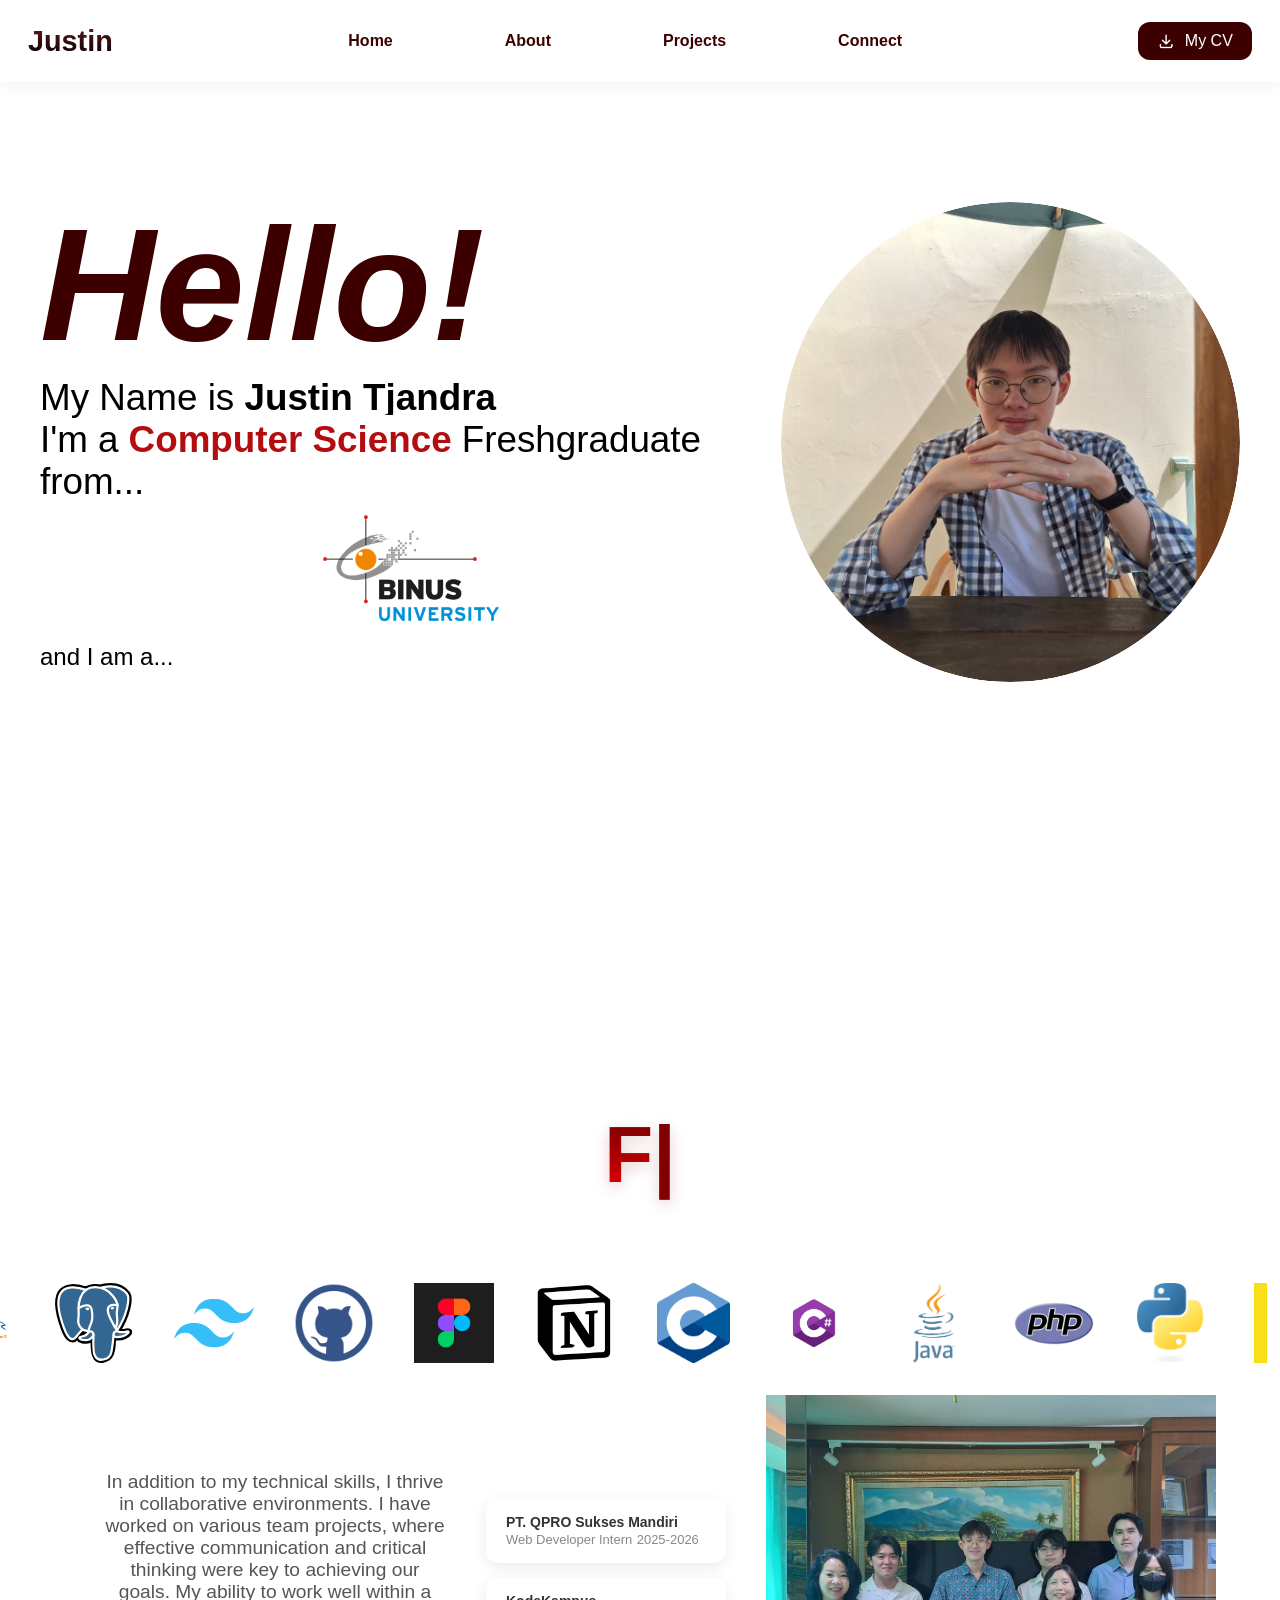
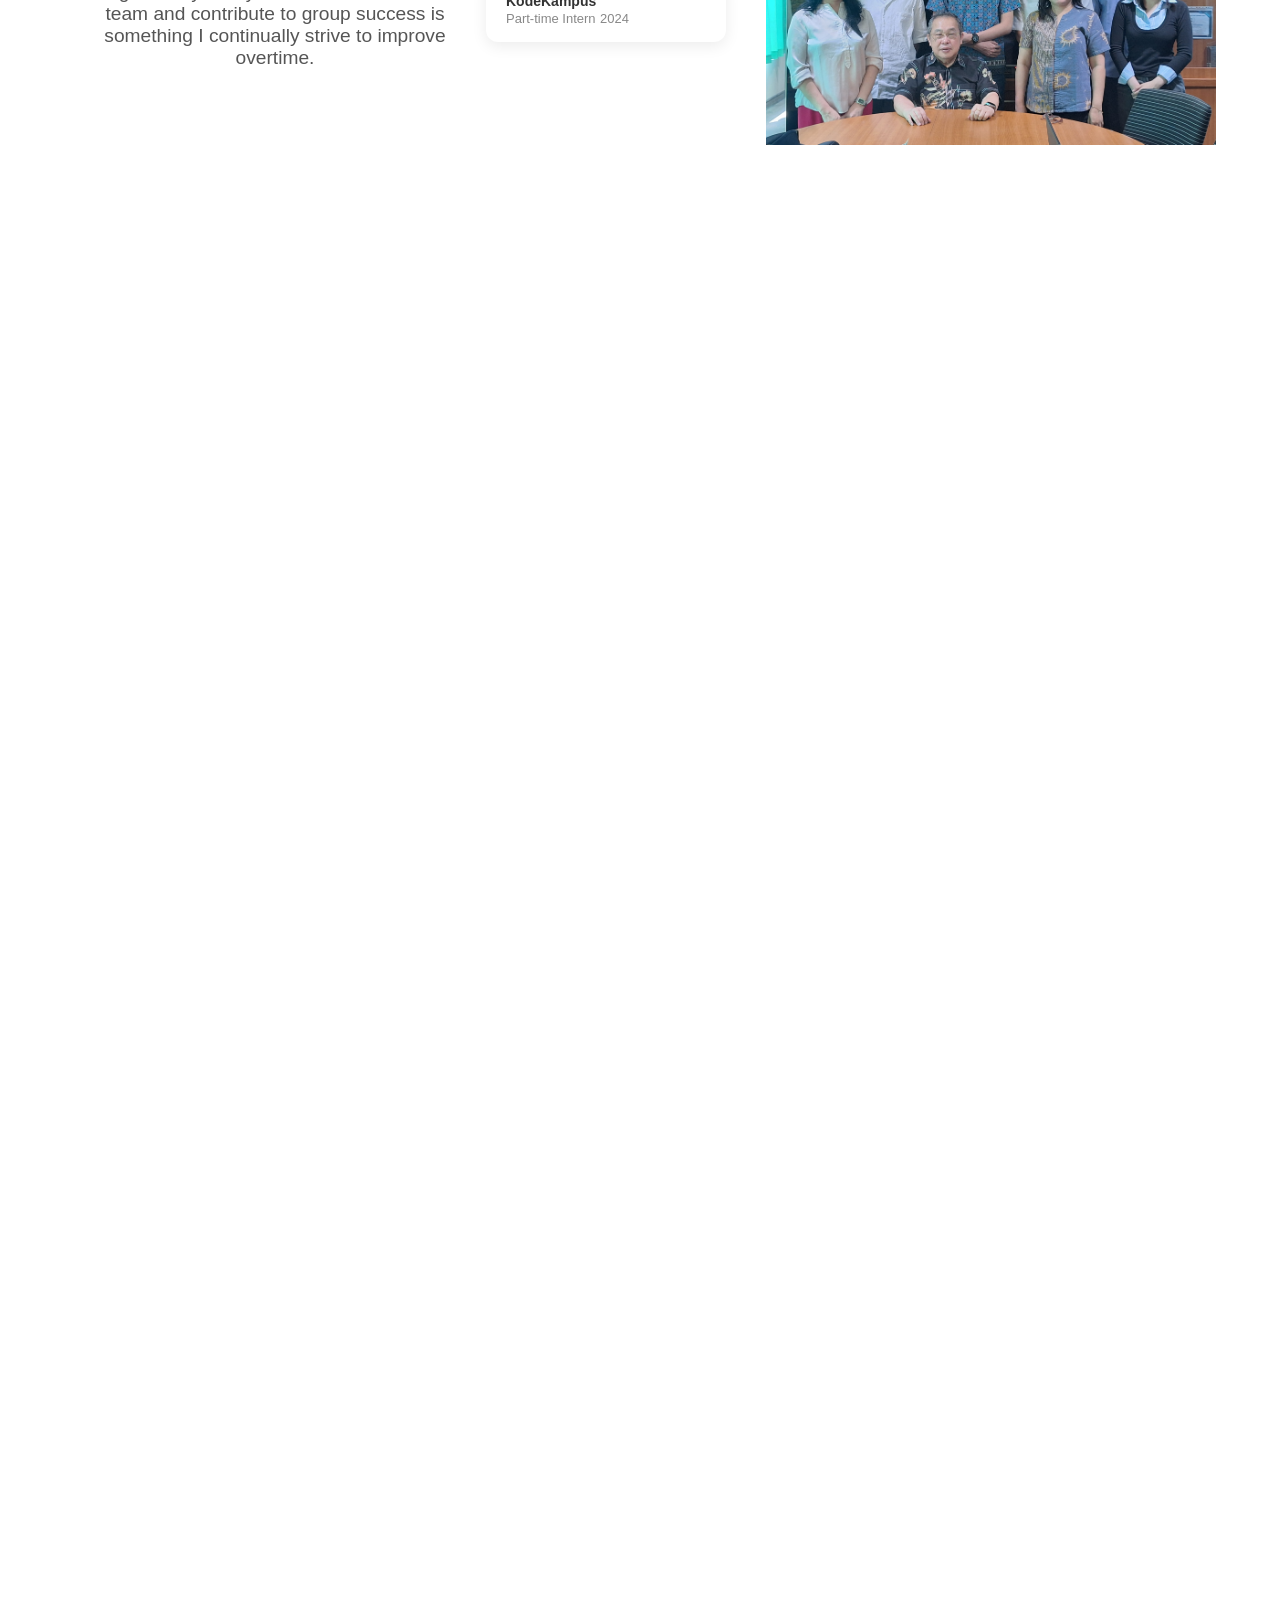
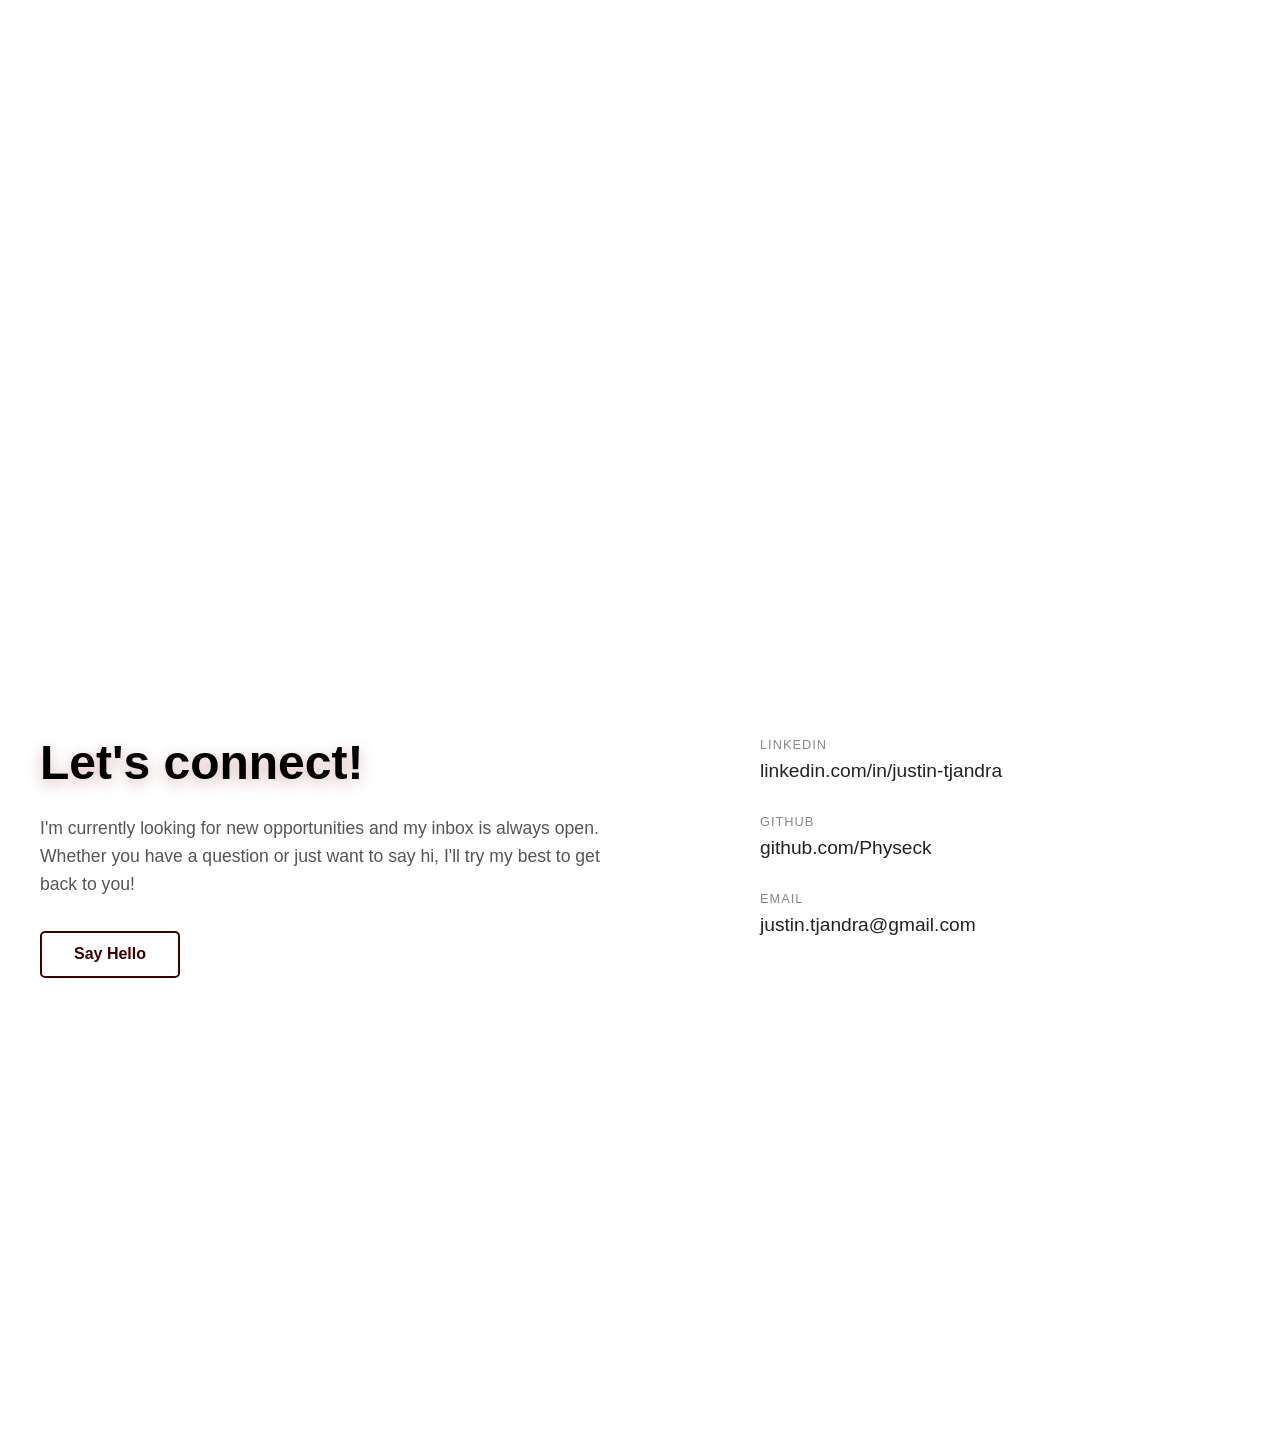
==== commit df40068e: "refactor: update links for projects" ====
--- a/index.html
+++ b/index.html
@@ -152,7 +152,7 @@
                         <img src="assets/images/icons/Figma.png" alt="Figma">
                     </div>
                     <a class="project-card-link" target="_blank"
-                        href="https://www.figma.com/design/tFy2YiuyIDAvgmTht4NtIr/StudiLib-LowFidelity-UI-Design?node-id=0-1&t=3L5inz7zCP8GVV8N-1">Click
+                        href="https://studilib.vercel.app">Click
                         me to view!</a>
                 </div>
             </div>
@@ -161,7 +161,7 @@
                 <img src="assets/images/projects/Fit-rack.png" alt="FitRack" class="project-img">
                 <div class="project-overlay">
                     <h2 class="project-name">FitRack</h2>
-                    <p class="project-category">Gym Nutrient Planner</p>
+                    <p class="project-category">Gym Fit Planner</p>
                     <div class="project-img-overlay">
                         <img src="assets/images/icons/Laravel.svg.png" alt="Laravel">
                         <img src="assets/images/icons/Php.png" alt="Php">
@@ -177,7 +177,7 @@
                 <img src="assets/images/projects/CareYou.png" alt="CareYou" class="project-img">
                 <div class="project-overlay">
                     <h2 class="project-name">CareYou</h2>
-                    <p class="project-category">Fundraising Application</p>
+                    <p class="project-category">Crowdfunding Web for Innovative Individuals</p>
                     <div class="project-img-overlay">
                         <img src="assets/images/icons/Microsoft_.NET_logo.svg.png" alt=".NET">
                         <img src="assets/images/icons/Csharp_Logo.png" alt="C#">
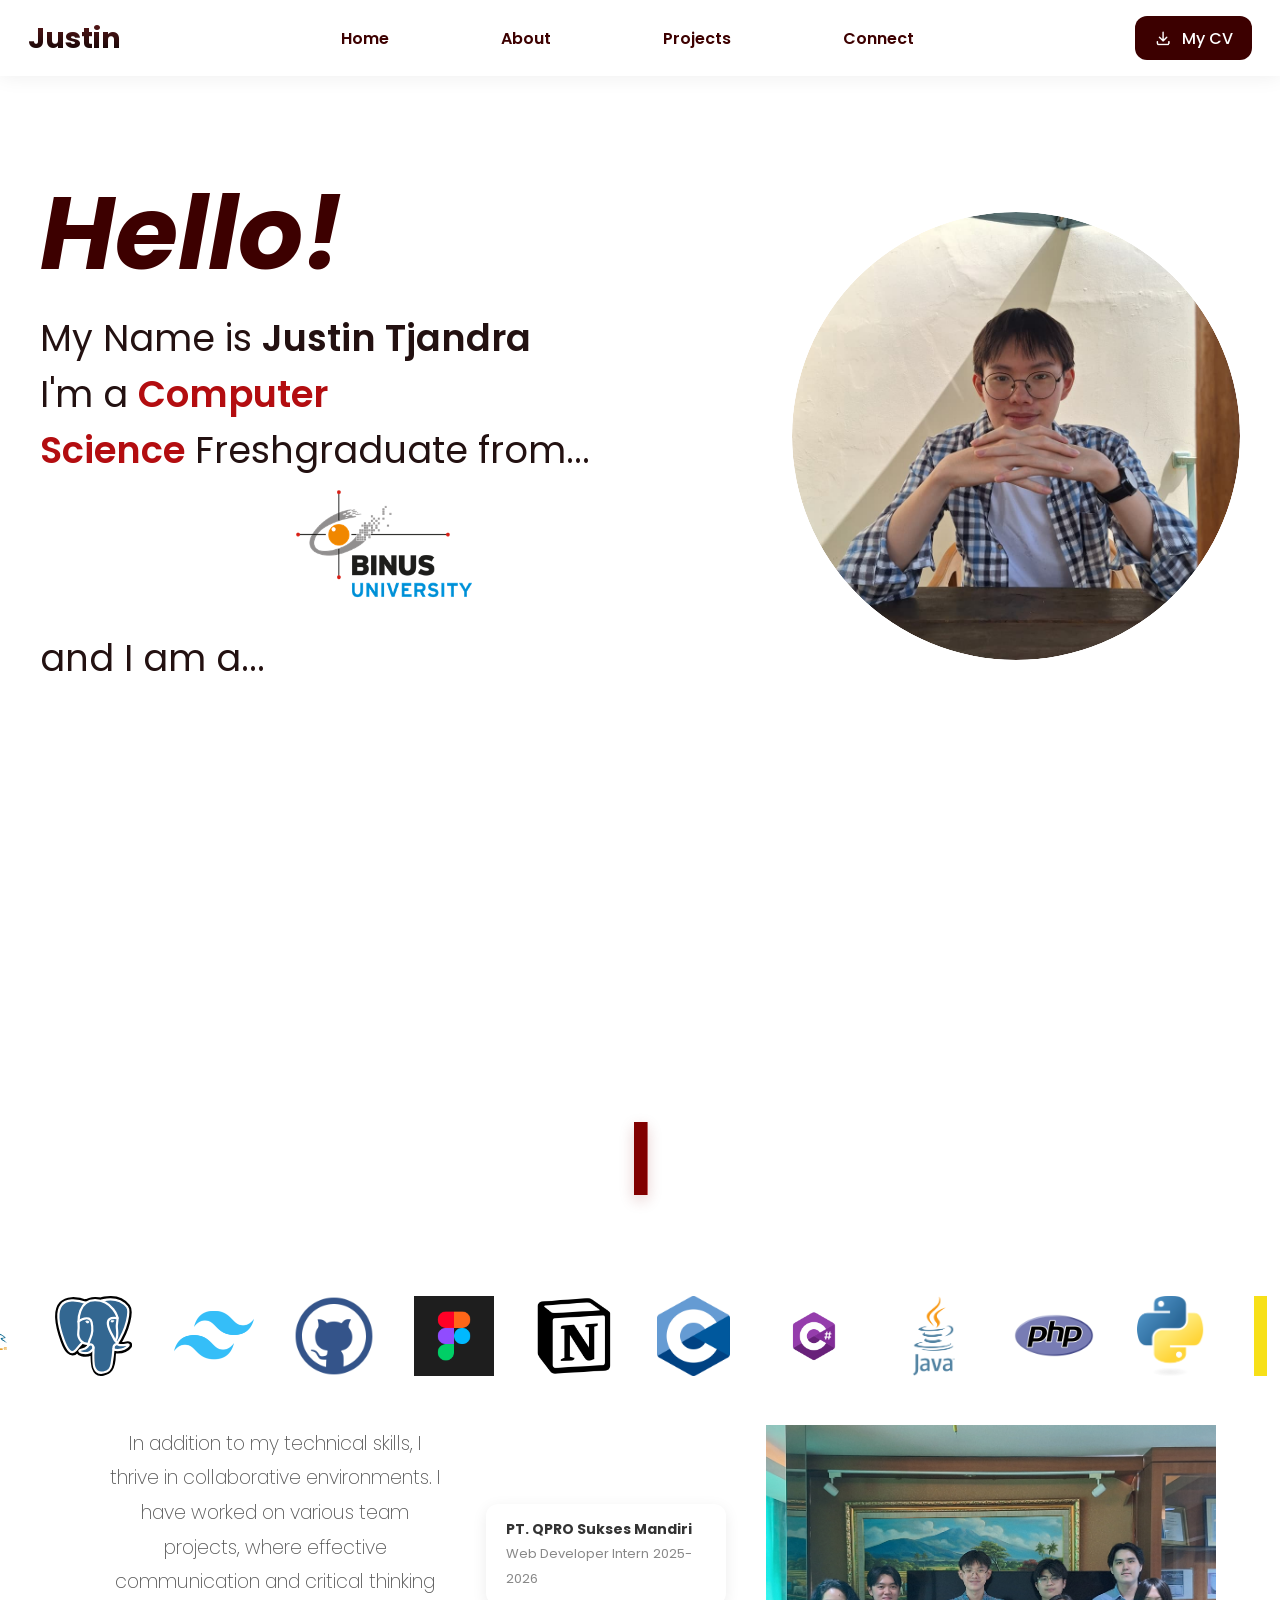
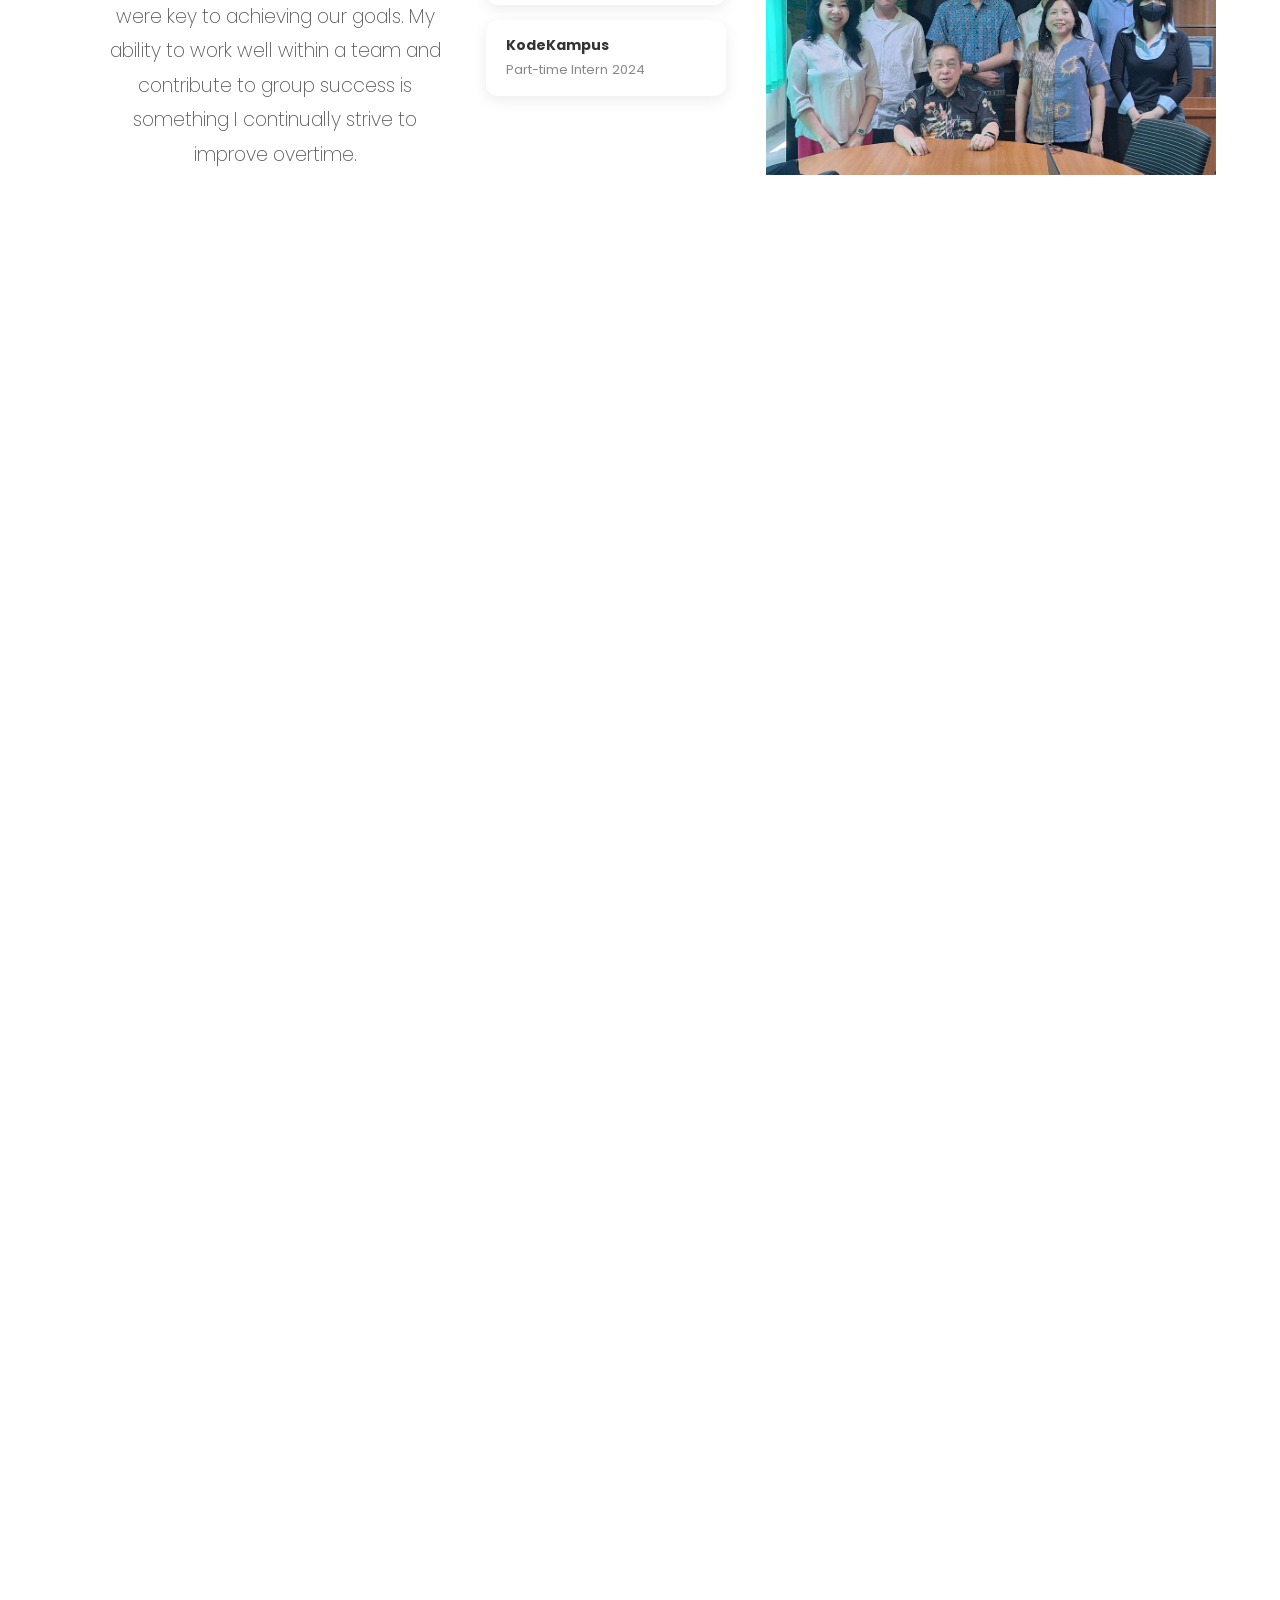
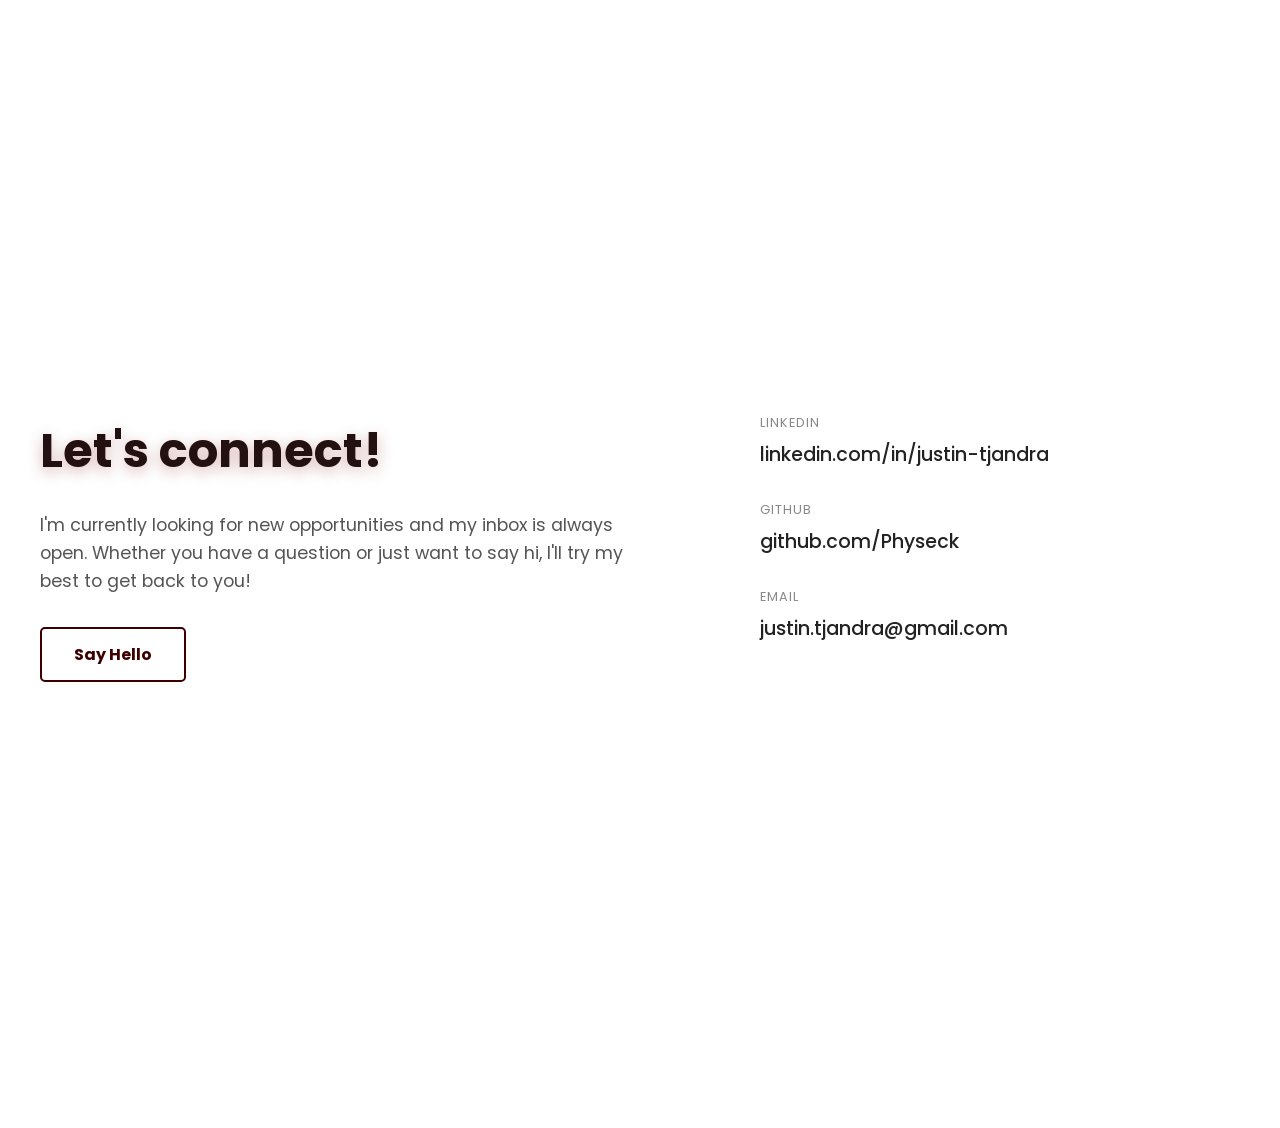
==== commit 99ec6d88: "feat: add responsive layout for mobile Co-authored-by: Copilot <copilot@github.com>" ====
--- a/index.html
+++ b/index.html
@@ -5,11 +5,16 @@
     <meta charset="UTF-8">
     <meta name="viewport" content="width=device-width, initial-scale=1.0">
     <title>Justin Tjandra - Portofolio</title>
+    <link rel="preconnect" href="https://fonts.googleapis.com">
+    <link rel="preconnect" href="https://fonts.gstatic.com" crossorigin>
+    <link href="https://fonts.googleapis.com/css2?family=Poppins:wght@200;400;600;700;800&display=swap"
+        rel="stylesheet">
     <link rel="stylesheet" href="assets/css/style.css">
 </head>
 
 <body>
     <nav class="navbar">
+        <button class="nav-toggle" aria-label="Toggle menu">☰</button>
         <div class="navbar__header-container">
             <a class="header--font user-select-none">Justin</a>
         </div>
@@ -33,35 +38,40 @@
     </nav>
 
     <section id="home" class="box-container fade-section">
-        <div class="home-left">
-            <div class="slider user-select-none">
-                <h1 class="slider__text">
-                    <span>Hello!</span>
-                </h1>
-            </div>
-
-            <div class="home-container">
-                <p class="fs-lg">My Name is <span class="font-bolder">Justin Tjandra</span></p>
-                <p class="fs-lg">I'm a<span class="span-headline__text font-bolder">Computer Science</span>Freshgraduate
-                    from...</p>
-                <div class="university-img-container">
-                    <img src="assets/images/icons/Logo_Binus_University.png" alt="BINUS University"
-                        class="university-img">
-                </div>
-            </div>
-            <h1 class="font-light">and I am a...</h1>
-        </div>
-
-        <div class="img-container">
-            <div class="img-flip">
-                <div class="img-front">
-                    <img src="assets/images/pict/user_profile.jpeg" alt="Justin Tjandra" class="user-img">
-                </div>
-                <div class="img-back">
-                    <img src="assets/images/pict/user_profile.jpeg" alt="Justin Tjandra" class="user-img">
-                </div>
-            </div>
-        </div>
+        <div class="home-container-big">
+            <div class="home-left">
+                <div class="slider user-select-none">
+                    <h1 class="slider__text">
+                        <span>Hello!</span>
+                    </h1>
+                </div>
+
+                <div class="home-container">
+                    <p class="fs-lg">My Name is <span class="font-bolder">Justin Tjandra</span></p>
+                    <p class="fs-lg">I'm a<span class="span-headline__text font-bolder">Computer
+                            Science</span>Freshgraduate
+                        from...</p>
+                    <div class="university-img-container">
+                        <img src="assets/images/icons/Logo_Binus_University.png" alt="BINUS University"
+                            class="university-img">
+                    </div>
+                </div>
+                <h1 class="fs-lg hero-h1 font-semibold">and I am a...</h1>
+            </div>
+
+            <div class="img-container">
+                <div class="img-flip">
+                    <div class="img-front">
+                        <img src="assets/images/pict/user_profile.jpeg" alt="Justin Tjandra" class="user-img">
+                    </div>
+                    <div class="img-back">
+                        <img src="assets/images/pict/user_profile.jpeg" alt="Justin Tjandra" class="user-img">
+                    </div>
+                </div>
+            </div>
+
+        </div>
+
     </section>
 
     <section id="about" class="box-container fade-section">
@@ -151,8 +161,7 @@
                         <img src="assets/images/icons/Postgresql_elephant.svg" alt="PostgreSQL">
                         <img src="assets/images/icons/Figma.png" alt="Figma">
                     </div>
-                    <a class="project-card-link" target="_blank"
-                        href="https://studilib.vercel.app">Click
+                    <a class="project-card-link" target="_blank" href="https://studilib.vercel.app">Click
                         me to view!</a>
                 </div>
             </div>
--- a/assets/css/style.css
+++ b/assets/css/style.css
@@ -1,11 +1,30 @@
+/* ================================================
+   PORTFOLIO STYLESHEET
+   Organization: Global → Navbar → Home → About → Projects → Connect → Responsive
+   ================================================ */
+
 * {
     box-sizing: border-box;
+}
+
+/* ============ GLOBAL & ROOT ============ */
+:root {
+    --bg: #fff6f6;
+    --accent: #810000;
+    --accent-2: #ff0004;
+    --muted: #555;
+    --glass: rgba(255, 255, 255, 0.6);
 }
 
 body {
     margin: 0;
     font-family: 'Poppins', sans-serif;
     line-height: inherit;
+    color: #231111;
+}
+
+body.nav-open {
+    overflow: hidden;
 }
 
 html {
@@ -39,6 +58,10 @@
     font-weight: 200;
 }
 
+.font-semibold {
+    font-weight: 400;
+}
+
 .font-bolder {
     font-weight: 600;
 }
@@ -55,15 +78,53 @@
     font-size: 3rem;
 }
 
+/* ============ NAVBAR & NAVIGATION ============ */
 .navbar {
     display: flex;
+    align-items: center;
+    justify-content: space-between;
+    gap: 1rem;
     padding: 1rem 1.75rem;
-    background-color: #ffffff;
+    background: rgba(255, 255, 255, 0.88);
+    backdrop-filter: blur(12px);
     position: sticky;
     top: 0;
     z-index: 100;
     transition: transform 0.7s ease-in-out;
     box-shadow: 0 0 20px rgba(0, 0, 0, 0.075);
+}
+
+.nav-toggle {
+    display: none;
+    background: transparent;
+    border: none;
+    font-size: 1.6rem;
+    margin-right: 1rem;
+    cursor: pointer;
+}
+
+/* Mobile menu state */
+.navbar.navbar--open .navbar__links-container {
+    display: flex;
+    position: absolute;
+    top: 100%;
+    left: 0;
+    right: 0;
+    background: linear-gradient(180deg, rgba(255, 255, 255, 0.98), rgba(255, 255, 255, 0.95));
+    padding: 1.5rem 2rem;
+    flex-direction: column;
+    gap: 1rem;
+    box-shadow: 0 8px 30px rgba(0, 0, 0, 0.12);
+}
+
+.navbar__links-container .navbar__nav {
+    flex-direction: row;
+}
+
+.navbar.navbar--open .navbar__nav {
+    flex-direction: column;
+    width: 100%;
+    align-items: center;
 }
 
 .navbar.slideup {
@@ -140,6 +201,11 @@
     padding-right: 3.5rem;
 }
 
+.navbar__nav {
+    margin: 0;
+    align-items: center;
+}
+
 .navbar--item {
     text-decoration: none;
     font-weight: 600;
@@ -226,11 +292,12 @@
 .home-left {
     display: flex;
     flex-direction: column;
-}
-
-
+    flex: 1;
+}
+
+/* ============ HOME SECTION - SLIDER & TEXT ============ */
 .slider__text {
-    font-size: 10rem;
+    font-size: clamp(3rem, 8vw, 10rem);
     font-style: italic;
     font-weight: 700;
     color: #3d0000;
@@ -270,15 +337,24 @@
     width: 100%;
 }
 
+.home-container-big {
+    display: flex;
+    justify-content: center;
+    align-items: center;
+    flex: 1;
+    gap: 4rem;
+}
+
 .img-container {
-    width: 480px;
-    height: 480px;
+    width: clamp(420px, 35vw, 480px);
+    height: clamp(420px, 35vw, 480px);
     border-radius: 50%;
     overflow: hidden;
     opacity: 0;
     transform: translateY(80px);
     animation: fadeUp 1.5s ease forwards;
     animation-delay: 1.5s;
+    flex-shrink: 1;
 }
 
 .img-flip {
@@ -312,6 +388,11 @@
     align-items: center;
 }
 
+.hero-h1 {
+    display: flex;
+    flex-direction: column;
+}
+
 .user-img {
     width: 100%;
     height: 100%;
@@ -332,7 +413,7 @@
 }
 
 #typing-text {
-    font-size: 5rem;
+    font-size: clamp(1.8rem, 6vw, 5rem);
     font-weight: 700;
     background: linear-gradient(to bottom,
             #000000 0%,
@@ -432,7 +513,7 @@
     filter: drop-shadow(0 10px 20px rgba(0, 0, 0, 0.2));
 }
 
-/* About me */
+/* ============ ABOUT SECTION ============ */
 .about-container {
     display: flex;
     flex-direction: column;
@@ -495,6 +576,7 @@
 .about-content-text p {
     color: #555;
     text-align: center;
+    line-height: 1.8;
 }
 
 .about-content-experience {
@@ -566,7 +648,7 @@
 
 .projects-grid {
     display: grid;
-    grid-template-columns: 1fr 1fr;
+    grid-template-columns: repeat(auto-fit, minmax(280px, 1fr));
     gap: 2rem;
     width: 100%;
     padding: 2rem 0;
@@ -580,6 +662,12 @@
     overflow: hidden;
     cursor: pointer;
     background-color: #000;
+}
+
+/* Subtle tilt on hover for fun */
+.project-card:hover {
+    transform: translateY(-6px) rotateX(2deg);
+    transition: transform 0.35s ease;
 }
 
 .project-card-link {
@@ -752,4 +840,176 @@
 
 .arrow {
     margin-right: 5px;
+}
+
+/* Responsive adjustments */
+
+@media (max-width: 1200px) {
+    .fs-md {
+        font-size: 0.9rem
+    }
+
+    .fs-lg{
+        font-size: 2rem
+    }
+}
+
+@media (max-width: 960px) {
+    .navbar {
+        padding: 0.9rem 1.25rem
+    }
+
+    .navbar__links-space {
+        padding-left: 1rem;
+        padding-right: 1rem
+    }
+
+    .home-container-big {
+        flex-direction: column;
+        gap: 2rem;
+    }
+
+    .box-container {
+        flex-direction: column;
+        gap: 2rem;
+        min-height: auto;
+        margin-bottom: 5rem
+    }
+
+    .fs-md {
+        font-size: 0.7rem
+    }
+
+    .fs-lg{
+        font-size: 1.6rem
+    }
+
+    #home,
+    #connect,
+    #projects {
+        padding: 1rem 1.5rem
+    }
+
+    .highlight-text{
+        text-align: center
+    }
+
+    #connect{
+        align-items: start
+    }
+
+    .about-content {
+        flex-direction: column;
+        padding: 1rem 1.25rem;
+        gap: 1.5rem
+    }
+
+    .about-content-text {
+        margin: 0
+    }
+
+    .about-content-experience {
+        margin: 0
+    }
+
+    .about-content-image-wrapper {
+        width: 100%;
+        height: 260px
+    }
+}
+
+@media (max-width:600px) {
+    .navbar {
+        padding: 0.8rem 1rem
+    }
+
+    .nav-toggle {
+        display: block
+    }
+
+    .navbar__header-container {
+        flex: 1
+    }
+
+    .navbar__links-container {
+        display: none
+    }
+
+    .navbar.navbar--open .navbar__links-container {
+        display: block;
+        padding: 0.75rem 1rem 1rem
+    }
+
+    .navbar.navbar--open .navbar__nav {
+        gap: 0.5rem;
+    }
+
+    .navbar.navbar--open .navbar__links-space {
+        width: 100%;
+        padding: 0;
+    }
+
+    .navbar--item {
+        display: block;
+        width: 100%;
+        text-align: center;
+        padding: 0.9rem 1rem;
+        border-radius: 12px;
+        background: rgba(61, 0, 0, 0.06)
+    }
+
+    .navbar--item:hover,
+    .navbar--item.active {
+        background: rgba(129, 0, 0, 0.12)
+    }
+
+    .fs-md {
+        font-size: 0.5rem;
+    }
+
+    .slider__text {
+        font-size: clamp(2.4rem, 10vw, 4rem)
+    }
+
+    .highlight-text {
+        font-size: clamp(2rem, 8vw, 3.6rem)
+    }
+
+    .home-container {
+        padding: 0 0.5rem
+    }
+
+    .projects-grid {
+        gap: 1rem;
+        padding: 1.25rem 0
+    }
+
+    .project-card {
+        height: 250px
+    }
+
+    .connect-info {
+        text-align: center
+    }
+
+    .connect-links {
+        gap: 1.25rem
+    }
+
+    .connect-description {
+        font-size: 1rem
+    }
+
+    .social-item a {
+        font-size: 1rem;
+        word-break: break-word;
+    }
+
+    .exp-card {
+        width: 100%
+    }
+
+    .about-content-image-wrapper {
+        height: 220px
+    }
 }
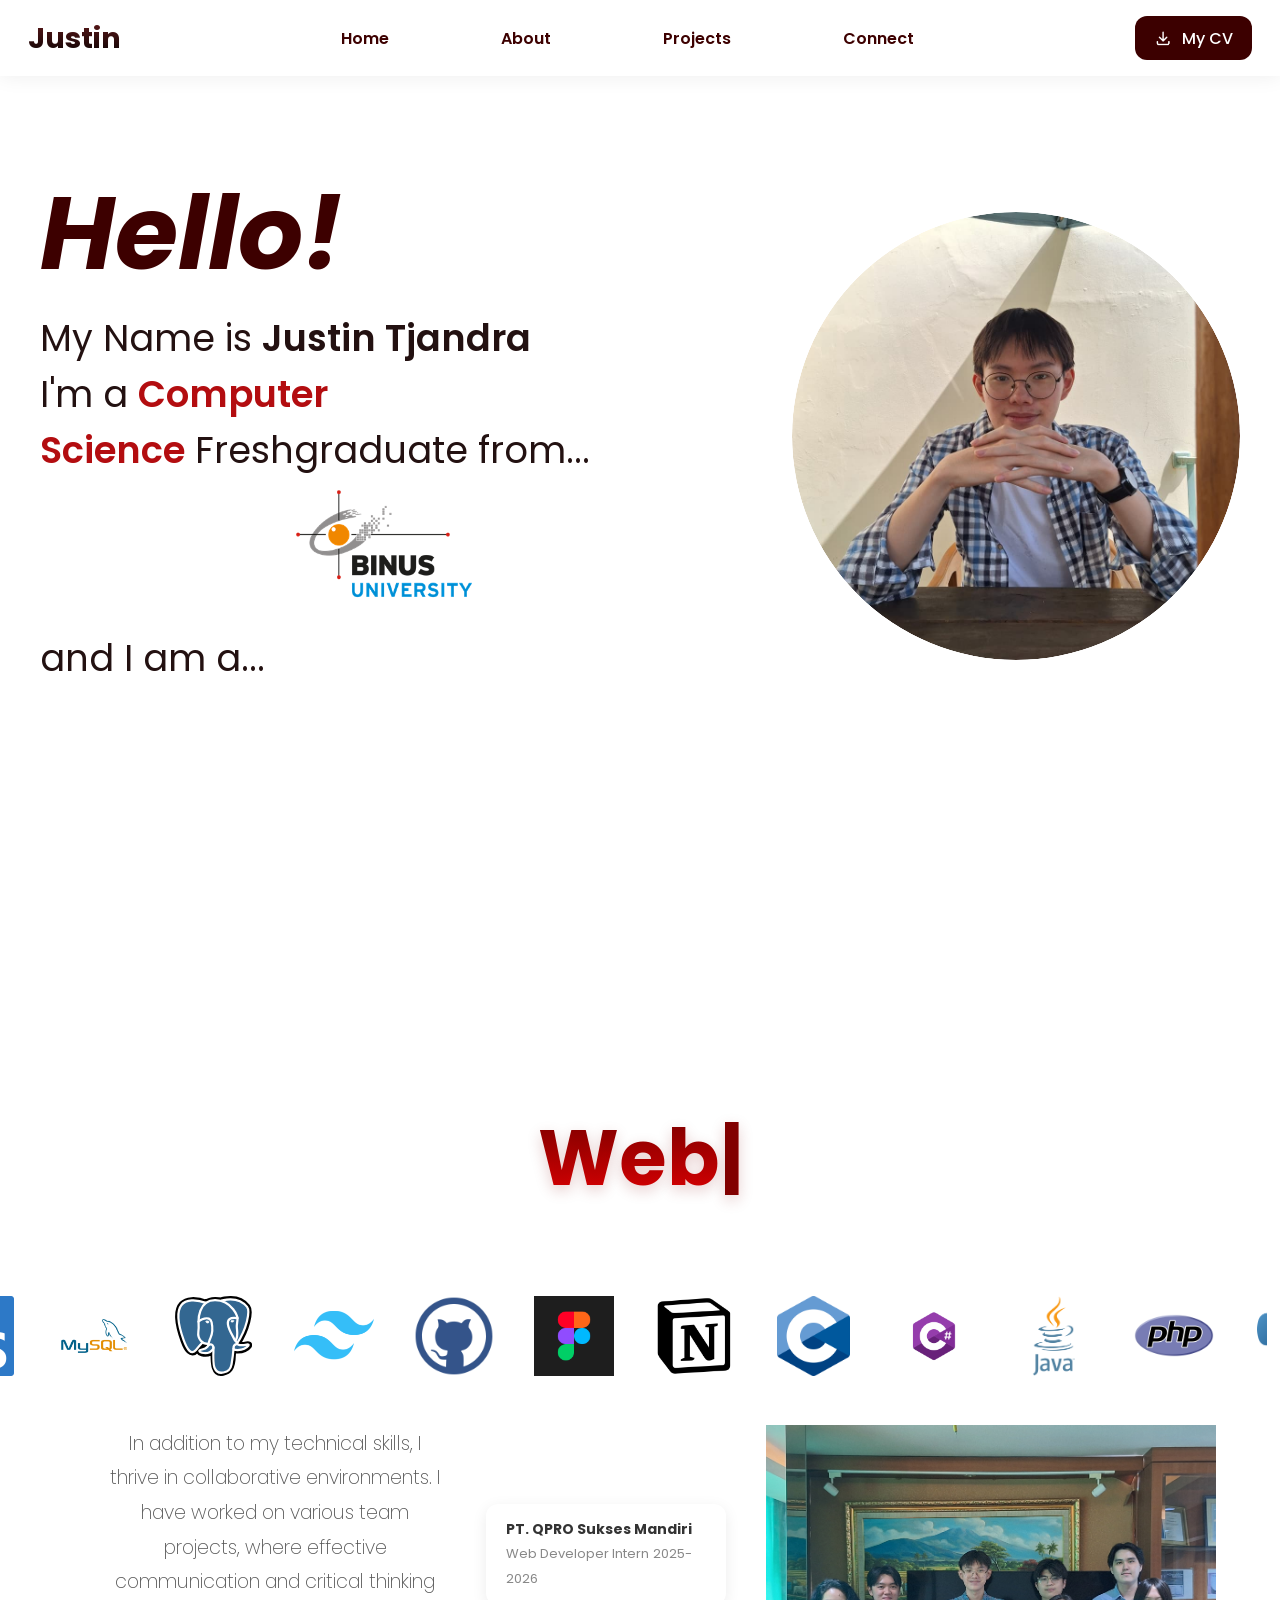
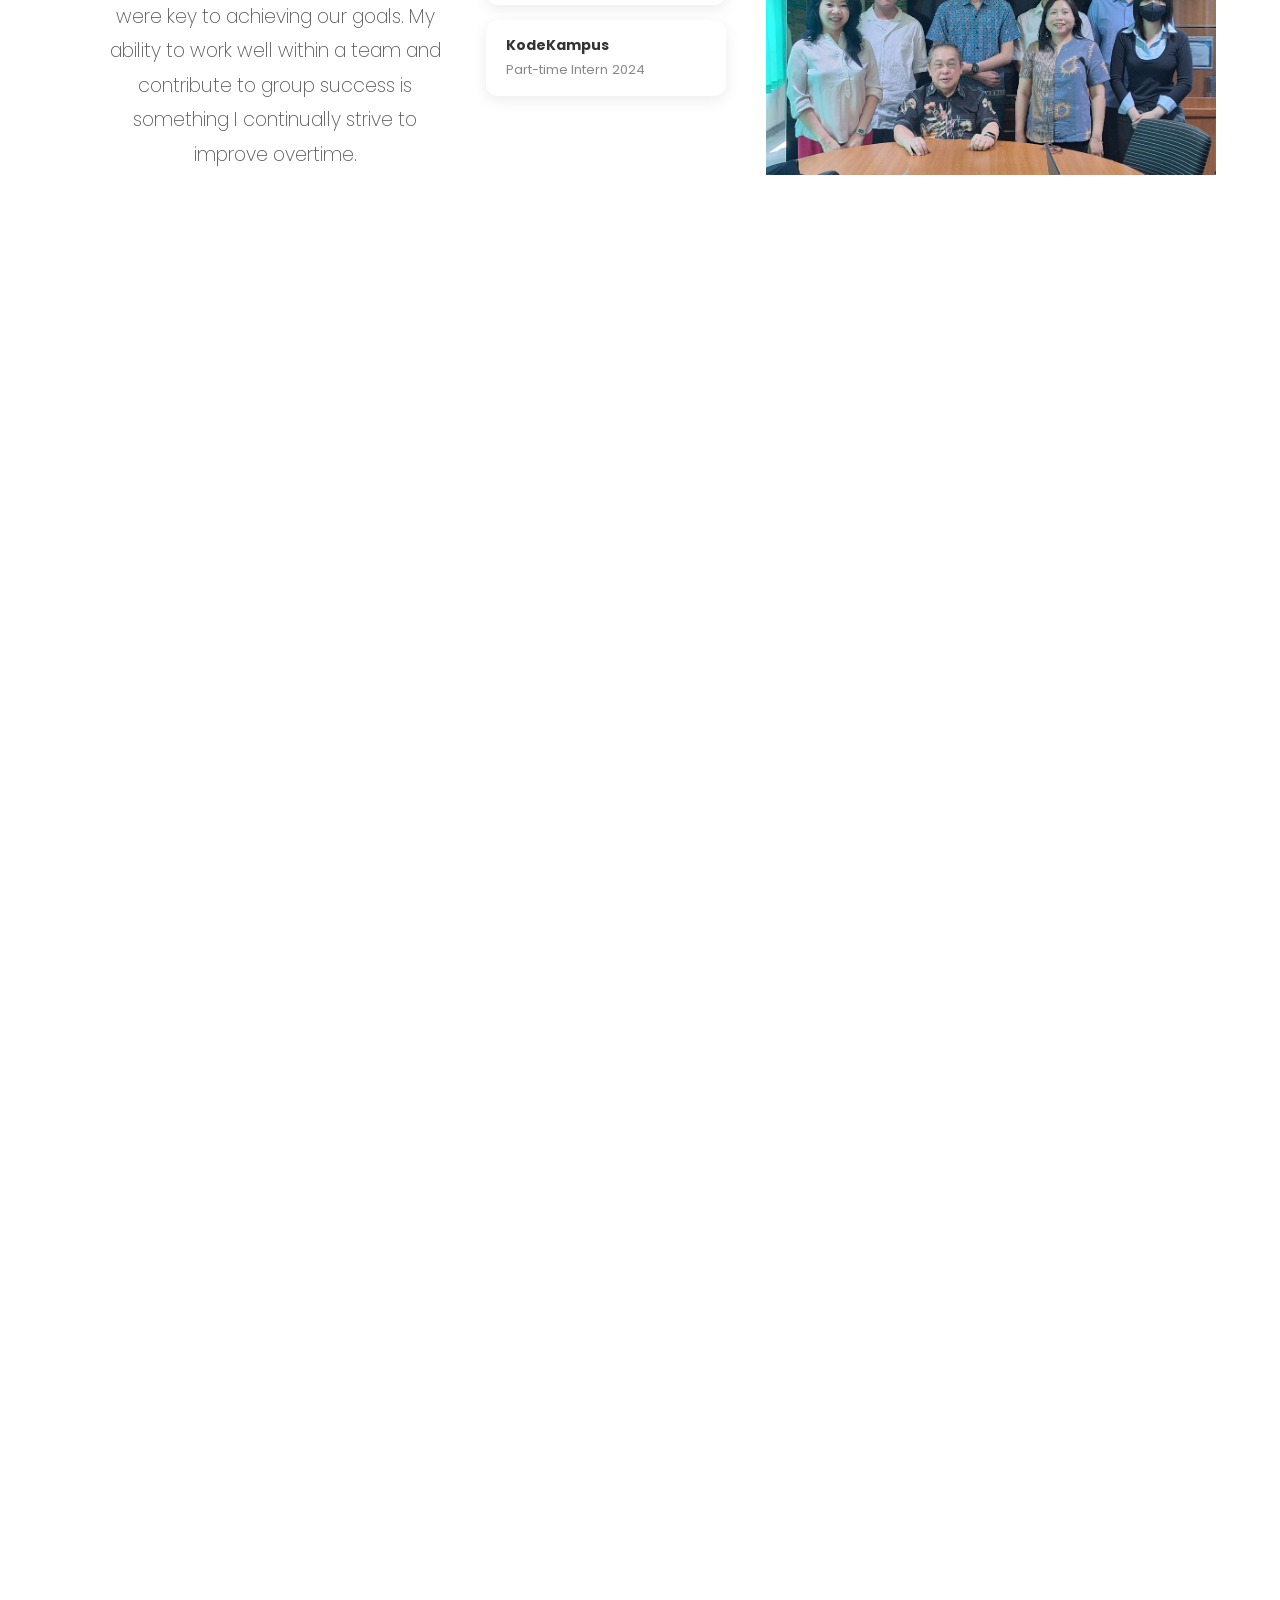
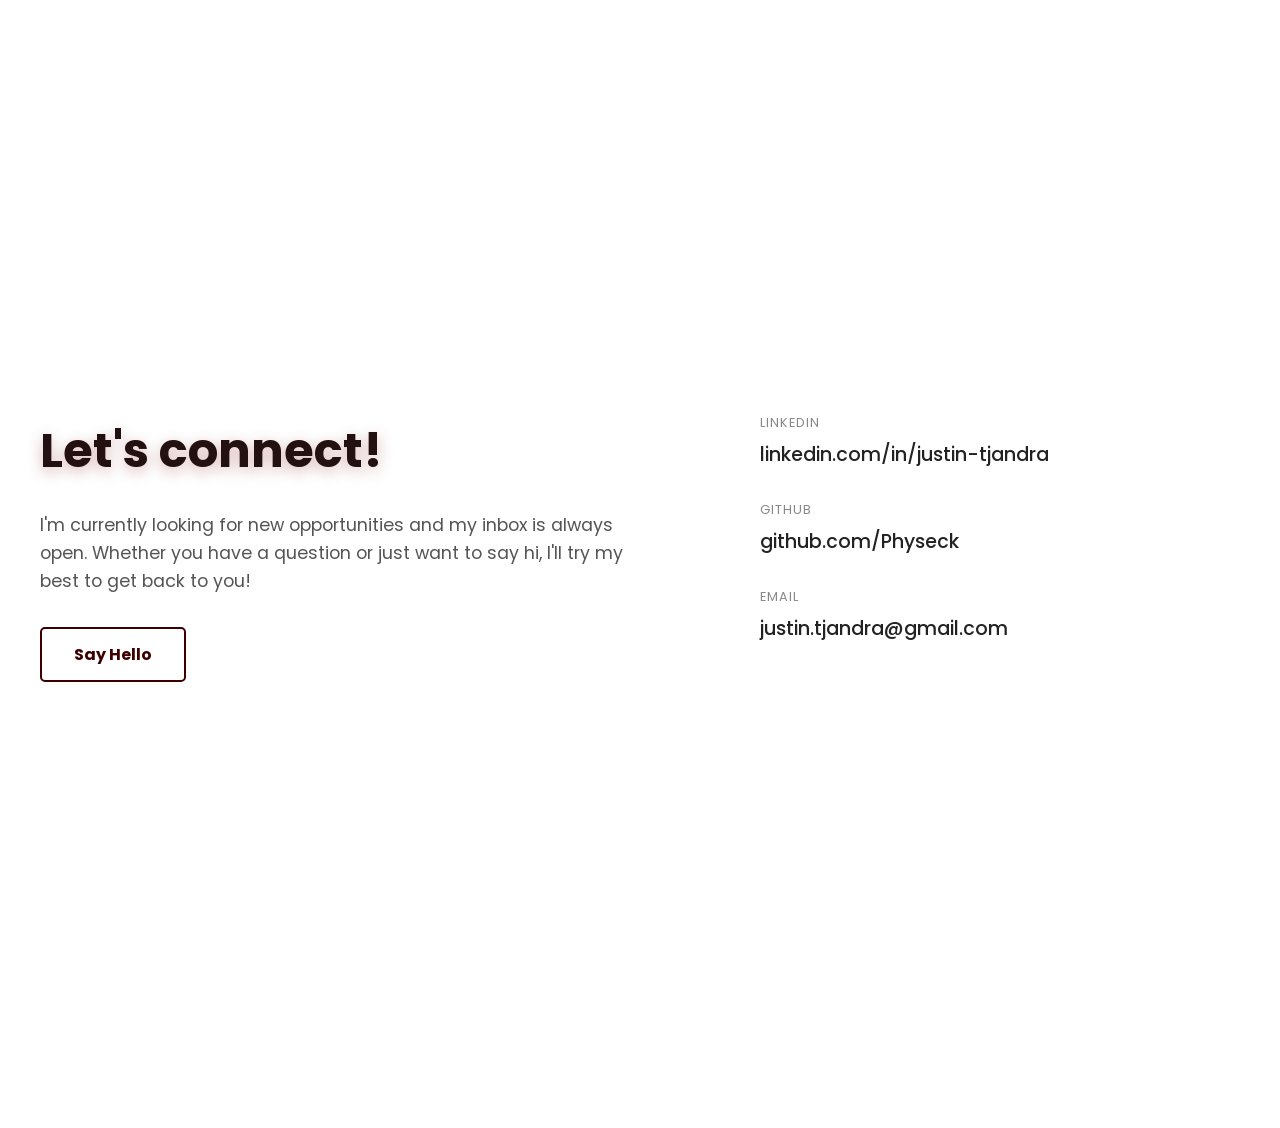
==== commit 785d4808: "feat: add projects" ====
--- a/index.html
+++ b/index.html
@@ -82,6 +82,25 @@
 
             <div class="icon-scroll-wrapper">
                 <div class="icon-scroll">
+                    <img src="assets/images/icons/C_Programming_Language.svg.png" alt="C">
+                    <img src="assets/images/icons/Csharp_Logo.png" alt="C#">
+                    <img src="assets/images/icons/Java_programming_language_logo.svg.png" alt="Java">
+                    <img src="assets/images/icons/Php.png" alt="Php">
+                    <img src="assets/images/icons/Python.png" alt="Python">
+                    <img src="assets/images/icons/Javascript.png" alt="Javascript">
+                    <img src="assets/images/icons/Laravel.svg.png" alt="Laravel">
+                    <img src="assets/images/icons/Microsoft_.NET_logo.svg.png" alt=".NET">
+                    <img src="assets/images/icons/React_Logo_SVG.svg.png" alt="React">
+                    <img src="assets/images/icons/nextjs-icon-dark-background.png" alt="Next.js">
+                    <img src="assets/images/icons/Firebase.png" alt="Firebase">
+                    <img src="assets/images/icons/Typescript.svg.png" alt="TypeScript">
+                    <img src="assets/images/icons/Mysql.png" alt="MySQL">
+                    <img src="assets/images/icons/Postgresql_elephant.svg" alt="PostgreSQL">
+                    <img src="assets/images/icons/Tailwind_CSS_Logo.svg.png" alt="Tailwind">
+                    <img src="assets/images/icons/Github.png" alt="Github">
+                    <img src="assets/images/icons/Figma.png" alt="Figma">
+                    <img src="assets/images/icons/Notion.png" alt="Notion">
+
                     <img src="assets/images/icons/C_Programming_Language.svg.png" alt="C">
                     <img src="assets/images/icons/Csharp_Logo.png" alt="C#">
                     <img src="assets/images/icons/Java_programming_language_logo.svg.png" alt="Java">
@@ -98,23 +117,6 @@
                     <img src="assets/images/icons/Github.png" alt="Github">
                     <img src="assets/images/icons/Figma.png" alt="Figma">
                     <img src="assets/images/icons/Notion.png" alt="Notion">
-
-                    <img src="assets/images/icons/C_Programming_Language.svg.png" alt="C">
-                    <img src="assets/images/icons/Csharp_Logo.png" alt="C#">
-                    <img src="assets/images/icons/Java_programming_language_logo.svg.png" alt="Java">
-                    <img src="assets/images/icons/Php.png" alt="Php">
-                    <img src="assets/images/icons/Python.png" alt="Python">
-                    <img src="assets/images/icons/Javascript.png" alt="Javascript">
-                    <img src="assets/images/icons/Laravel.svg.png" alt="Laravel">
-                    <img src="assets/images/icons/Microsoft_.NET_logo.svg.png" alt=".NET">
-                    <img src="assets/images/icons/React_Logo_SVG.svg.png" alt="React">
-                    <img src="assets/images/icons/Typescript.svg.png" alt="TypeScript">
-                    <img src="assets/images/icons/Mysql.png" alt="MySQL">
-                    <img src="assets/images/icons/Postgresql_elephant.svg" alt="PostgreSQL">
-                    <img src="assets/images/icons/Tailwind_CSS_Logo.svg.png" alt="Tailwind">
-                    <img src="assets/images/icons/Github.png" alt="Github">
-                    <img src="assets/images/icons/Figma.png" alt="Figma">
-                    <img src="assets/images/icons/Notion.png" alt="Notion">
                 </div>
             </div>
 
@@ -149,6 +151,23 @@
     <section id="projects" class="box-container fade-section">
         <h1 class="fs-xl highlight-text">Highlighted Projects</h1>
         <div class="projects-grid">
+            <div class="project-card">
+                <img src="assets/images/projects/moviex.png" alt="MovieX" class="project-img">
+                <div class="project-overlay">
+                    <h2 class="project-name">MovieX</h2>
+                    <p class="project-category">Movie Collection</p>
+                    <div class="project-img-overlay">
+                        <img src="assets/images/icons/nextjs-icon-dark-background.png" alt="Next.js">
+                        <img src="assets/images/icons/React_Logo_SVG.svg.png" alt="React">
+                        <img src="assets/images/icons/Firebase.png" alt="Firebase">
+                        <img src="assets/images/icons/Tailwind_CSS_Logo.svg.png" alt="Tailwind">
+                        <img src="assets/images/icons/Typescript.svg.png" alt="TypeScript">
+                    </div>
+                    <a class="project-card-link" target="_blank" href="https://moviex-murex.vercel.app/">Click
+                        me to view!</a>
+                </div>
+            </div>
+
             <div class="project-card">
                 <img src="assets/images/projects/StudiLib.png" alt="StudiLib" class="project-img">
                 <div class="project-overlay">
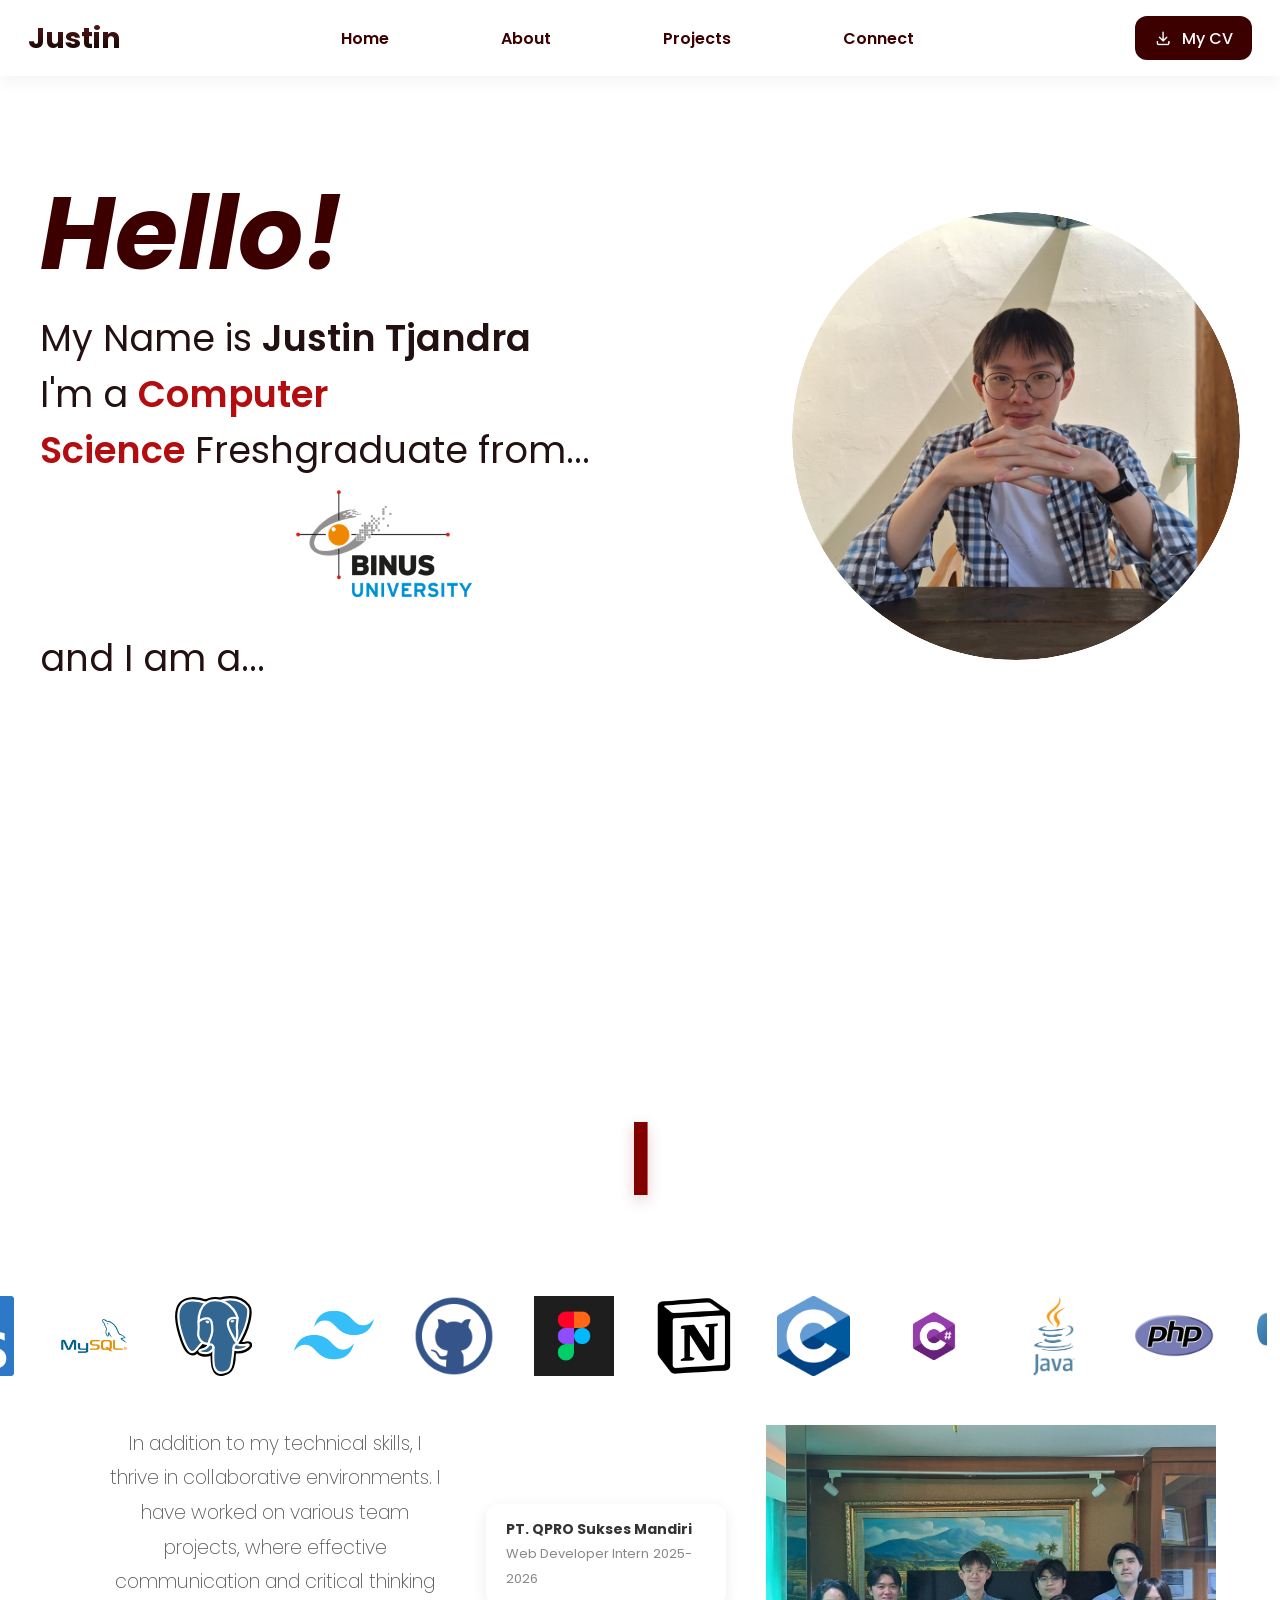
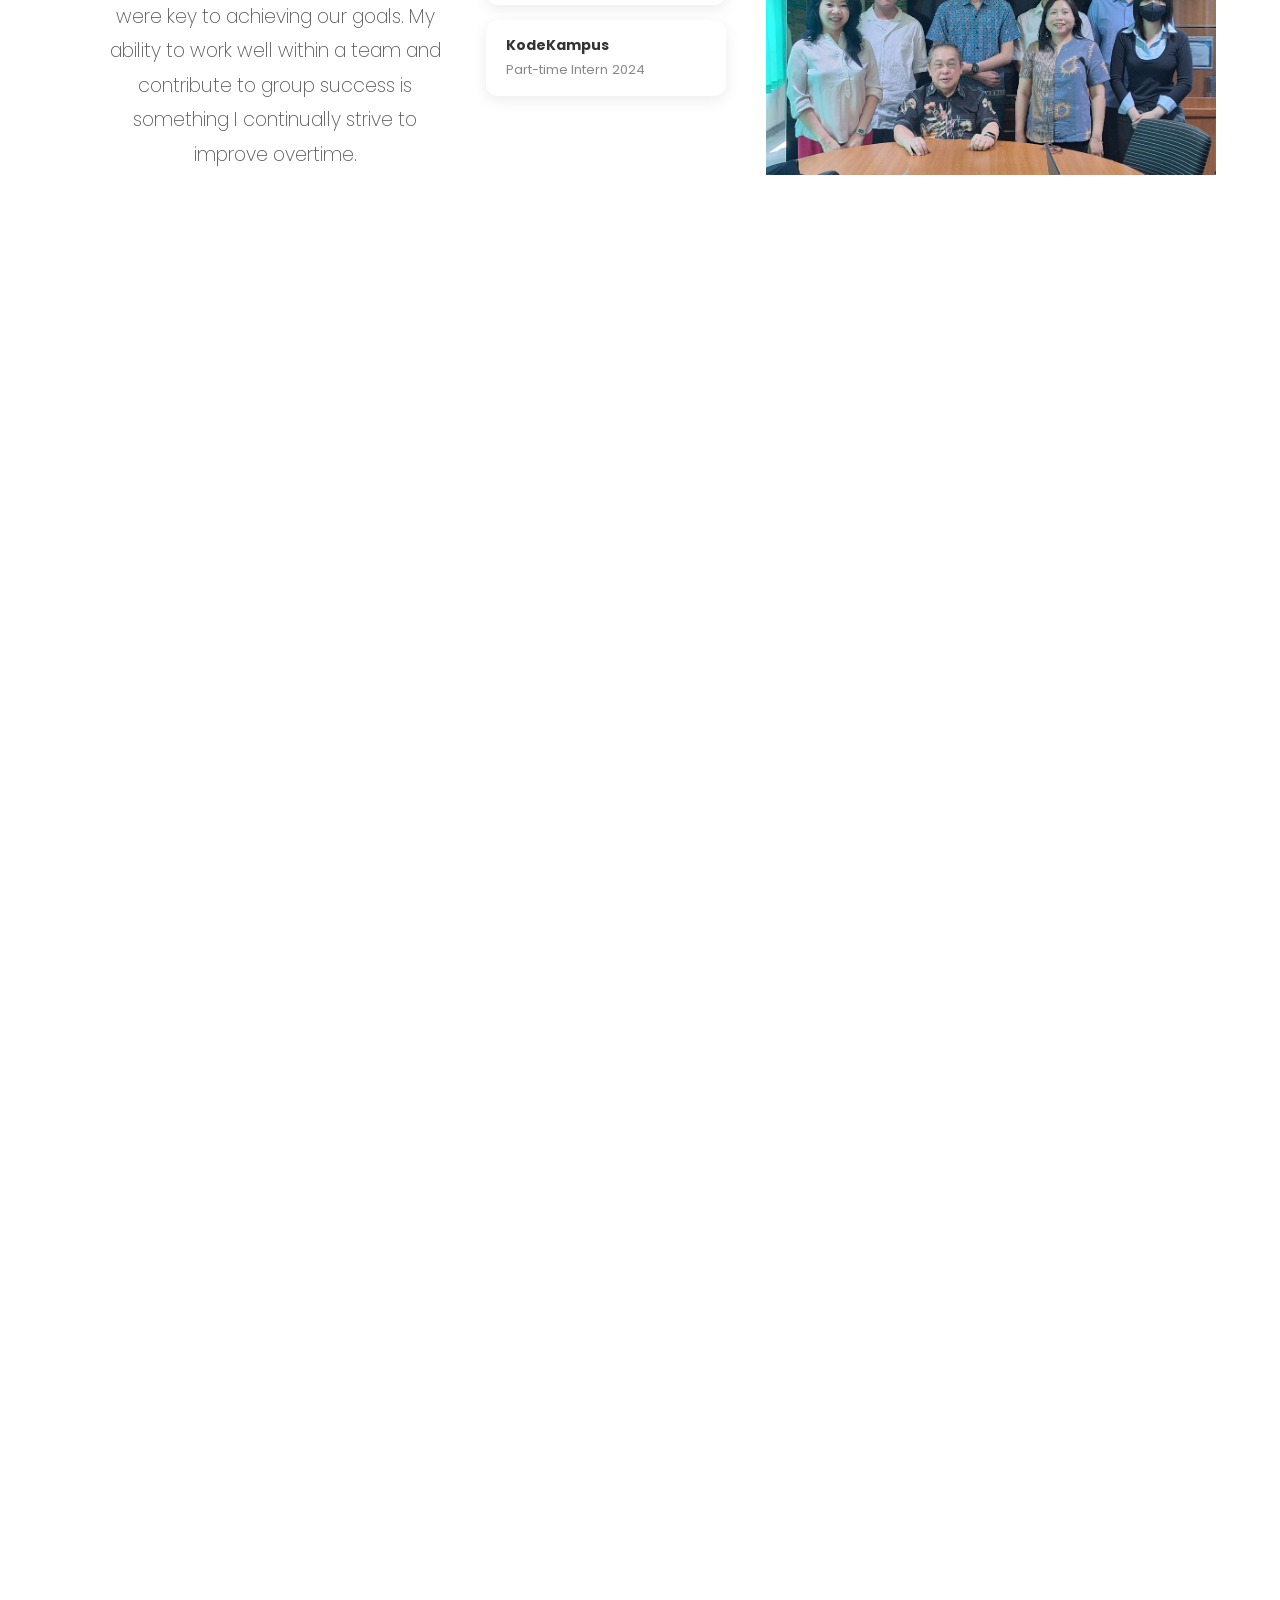
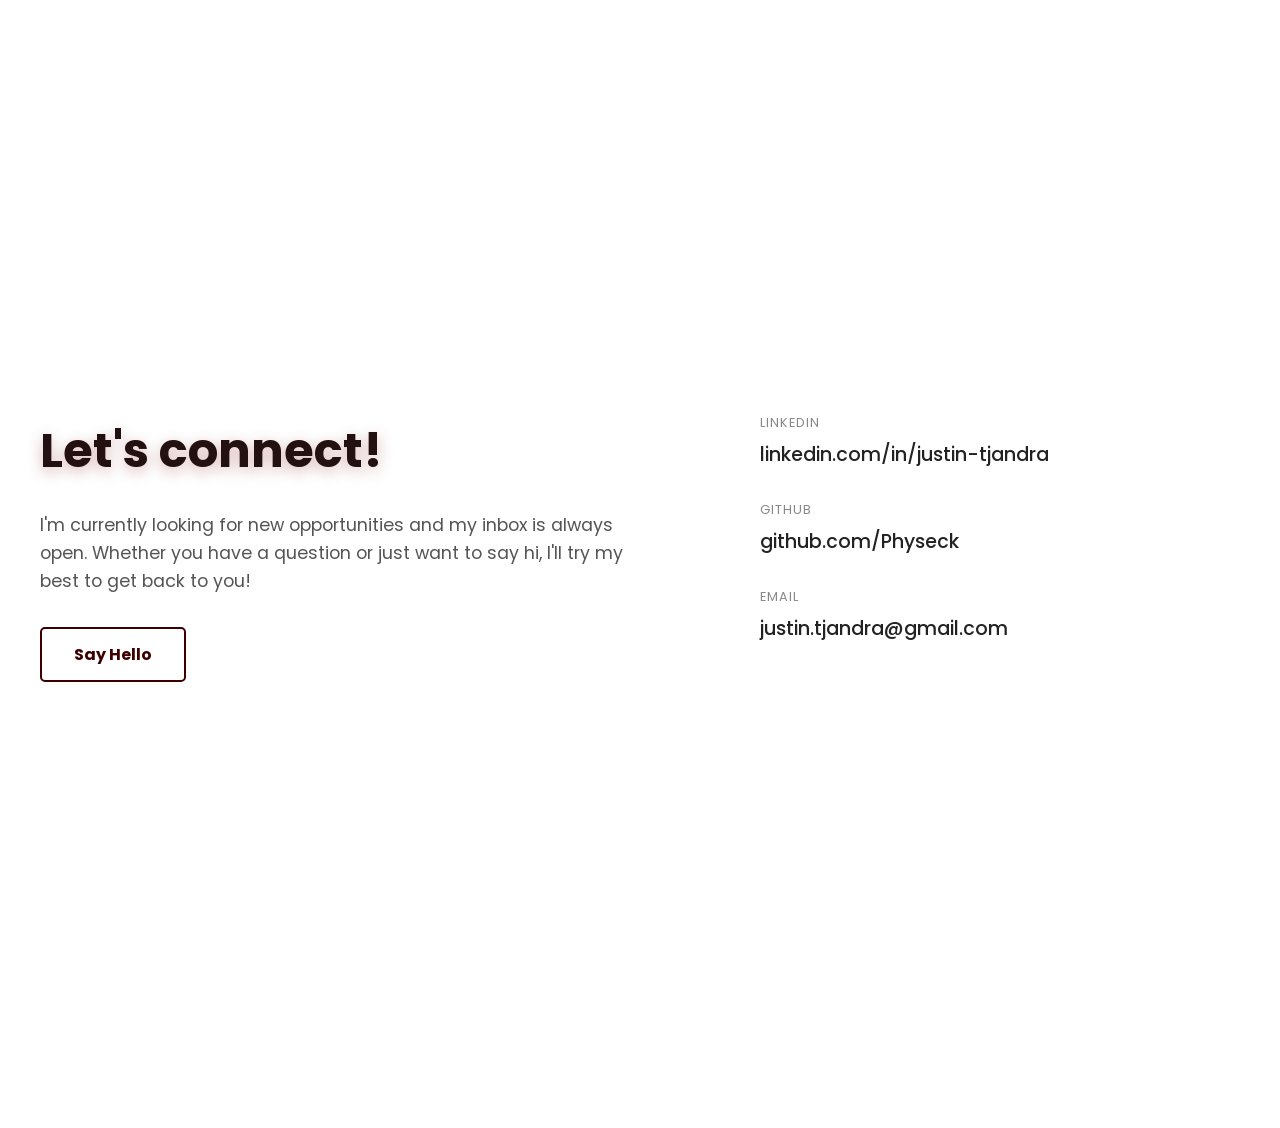
==== commit 2f0588b2: "chore: update project dependencies" ====
--- a/index.html
+++ b/index.html
@@ -174,6 +174,7 @@
                     <h2 class="project-name">StudiLib</h2>
                     <p class="project-category">Educational Technology Tutor</p>
                     <div class="project-img-overlay">
+                        <img src="assets/images/icons/Laravel.svg.png" alt="Laravel">
                         <img src="assets/images/icons/React_Logo_SVG.svg.png" alt="React">
                         <img src="assets/images/icons/Tailwind_CSS_Logo.svg.png" alt="Tailwind">
                         <img src="assets/images/icons/Typescript.svg.png" alt="TypeScript">
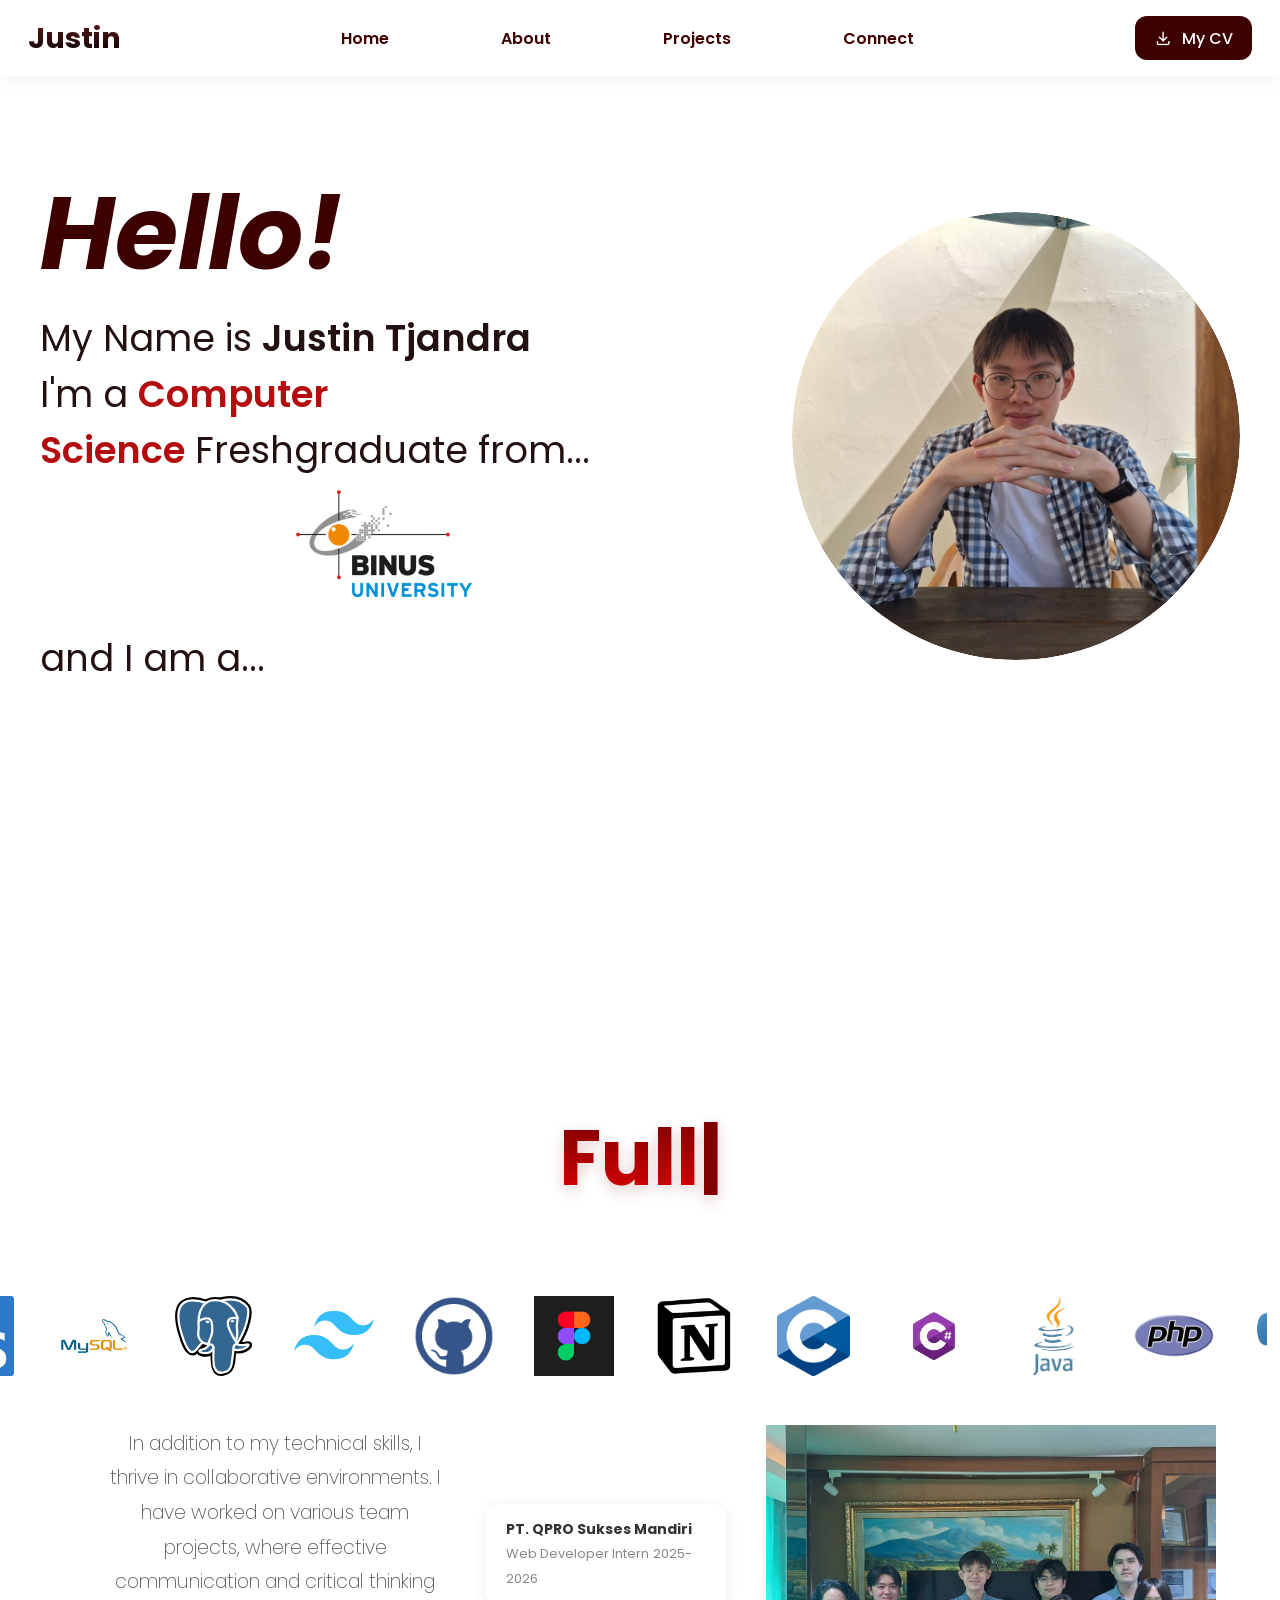
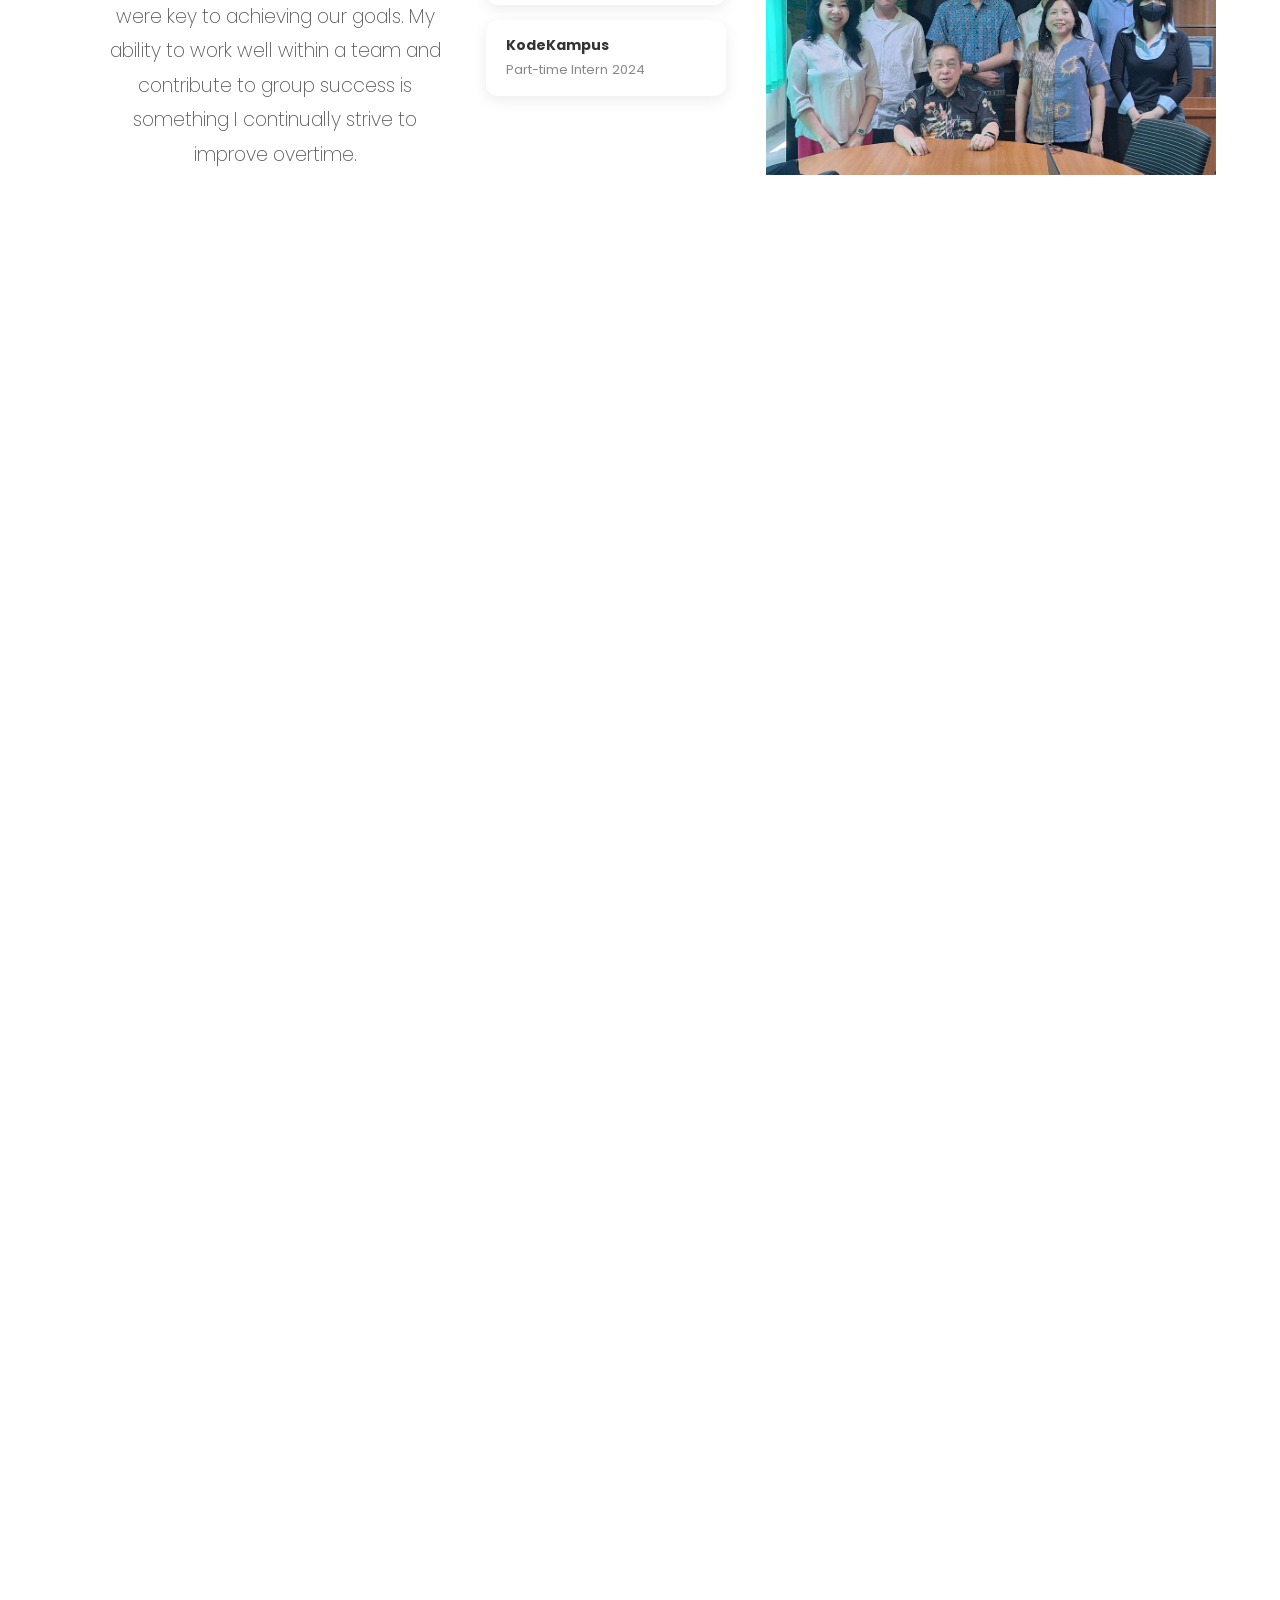
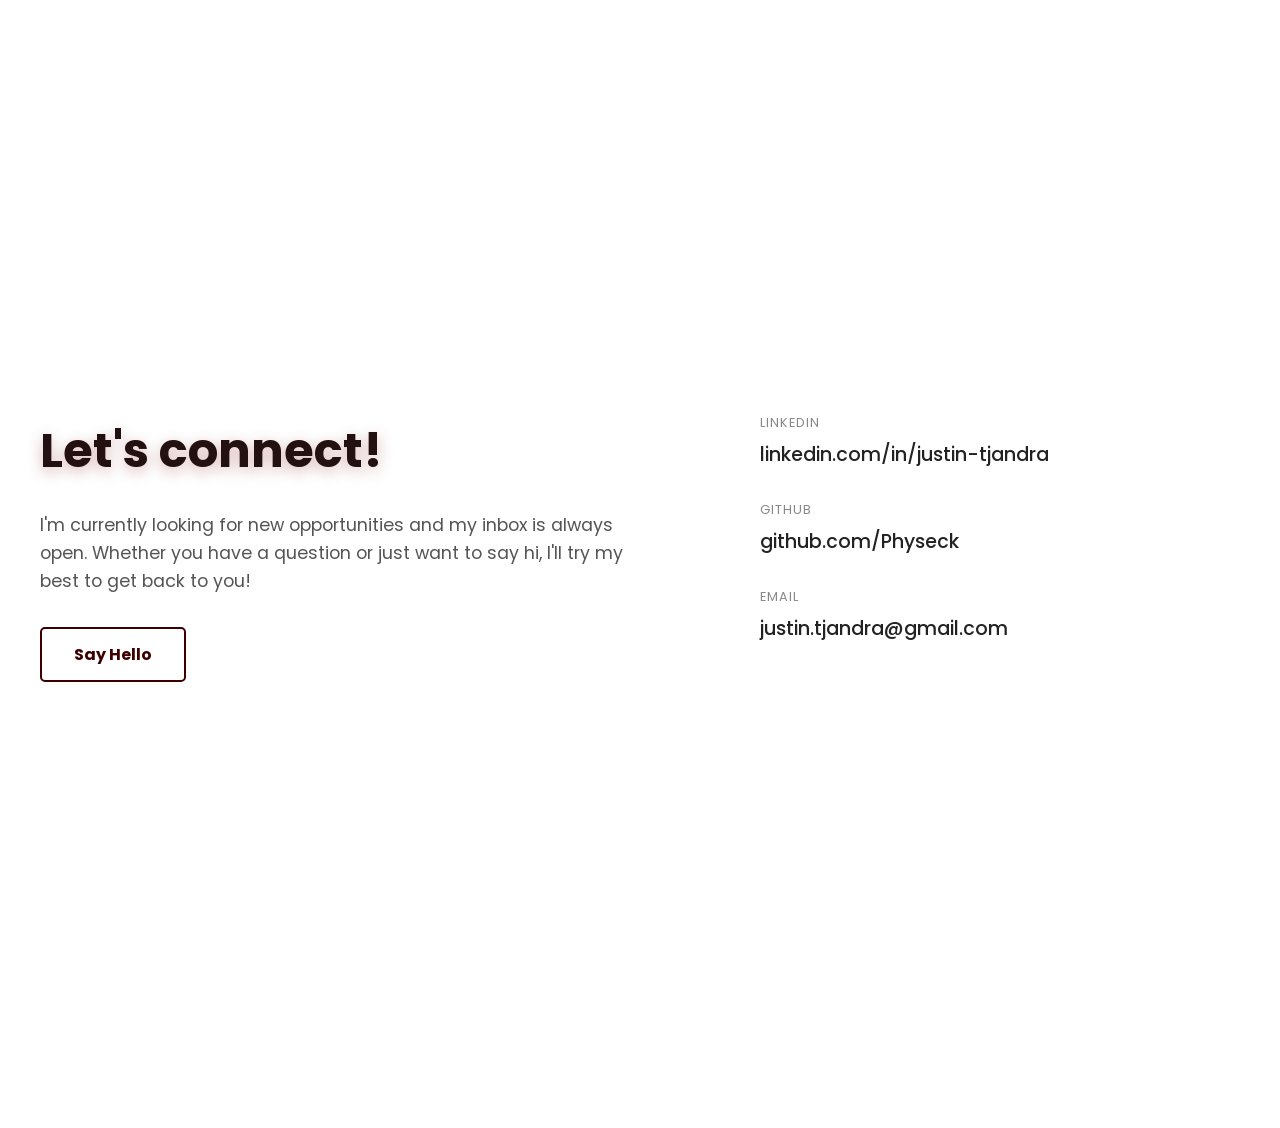
==== commit 5e5fa0c1: "refactor: update styling" ====
--- a/index.html
+++ b/index.html
@@ -178,6 +178,7 @@
                         <img src="assets/images/icons/React_Logo_SVG.svg.png" alt="React">
                         <img src="assets/images/icons/Tailwind_CSS_Logo.svg.png" alt="Tailwind">
                         <img src="assets/images/icons/Typescript.svg.png" alt="TypeScript">
+                        <img src="assets/images/icons/Python.png" alt="Python">
                         <img src="assets/images/icons/Postgresql_elephant.svg" alt="PostgreSQL">
                         <img src="assets/images/icons/Figma.png" alt="Figma">
                     </div>
--- a/assets/css/style.css
+++ b/assets/css/style.css
@@ -711,7 +711,8 @@
 }
 
 .project-img-overlay {
-    display: flex;
+    display: grid;
+    grid-template-columns: repeat(4, 1fr);
     justify-content: center;
     align-items: center;
     gap: 12px;
